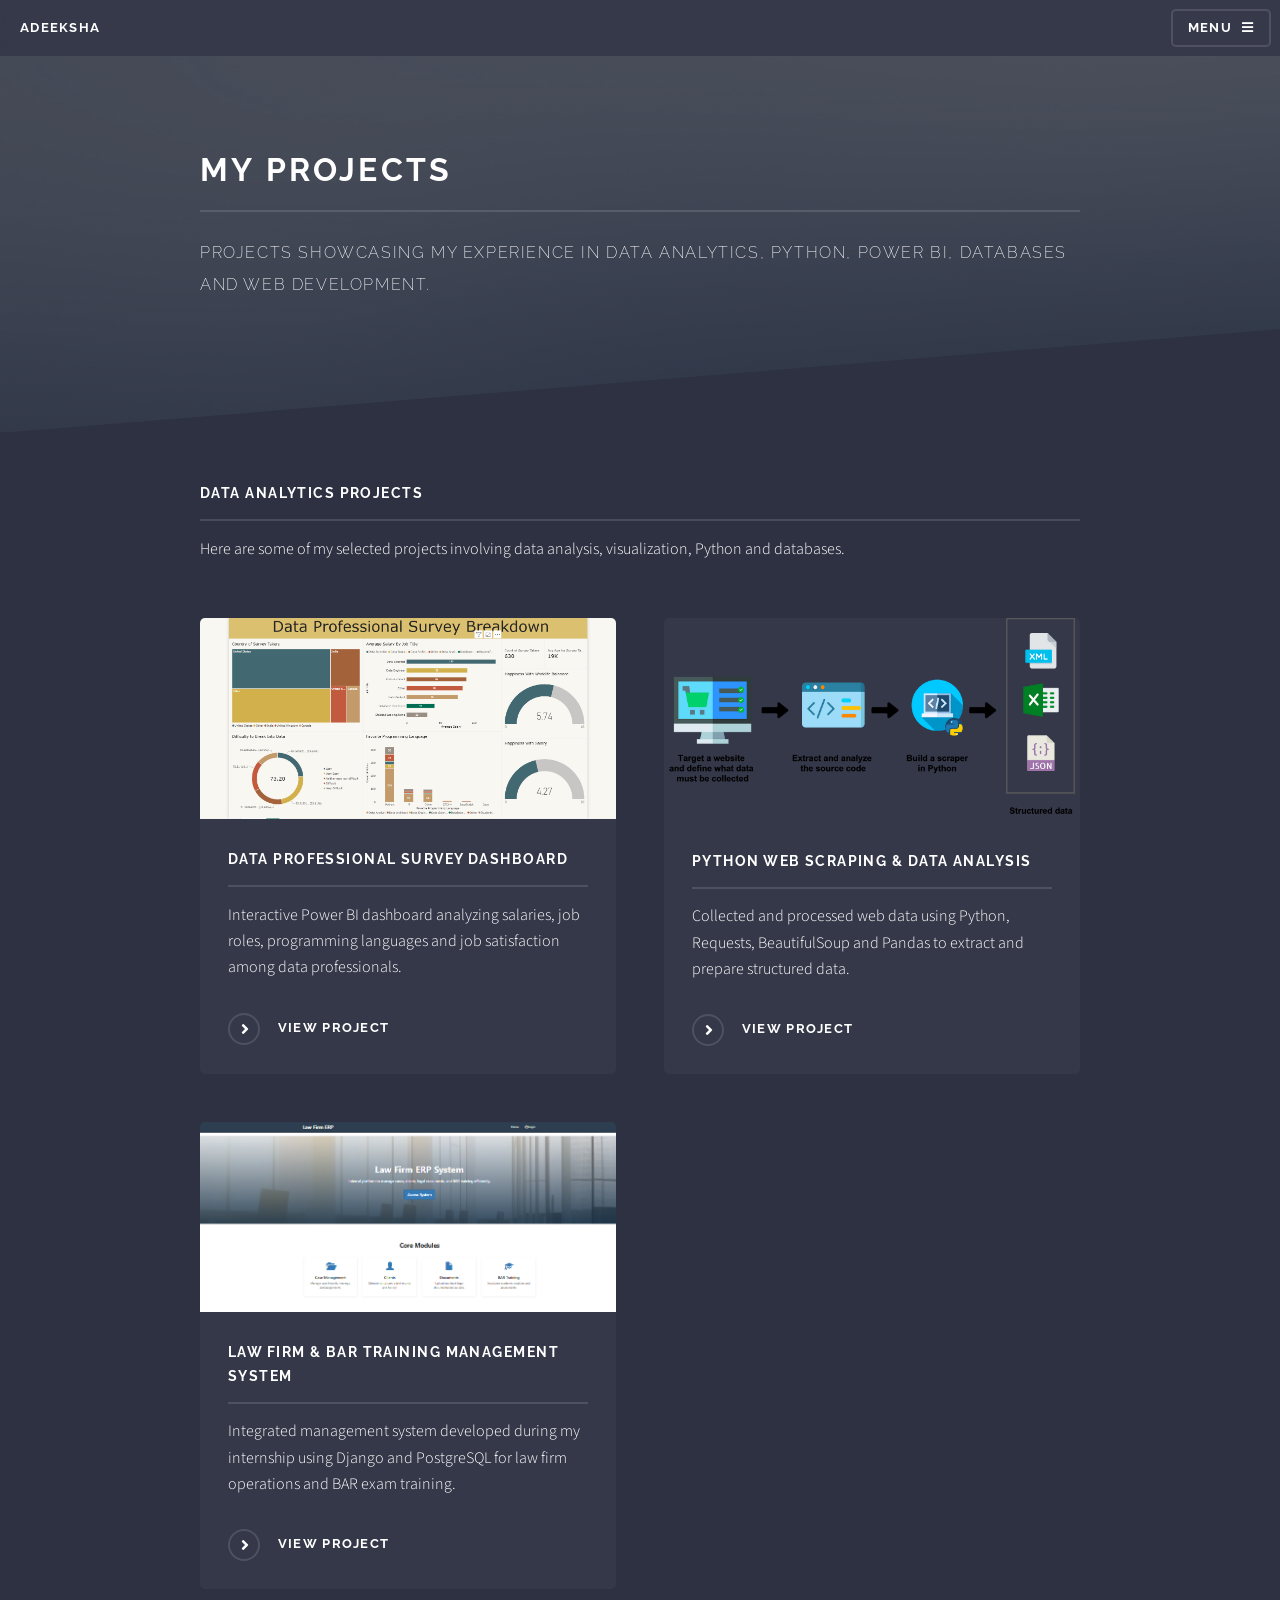
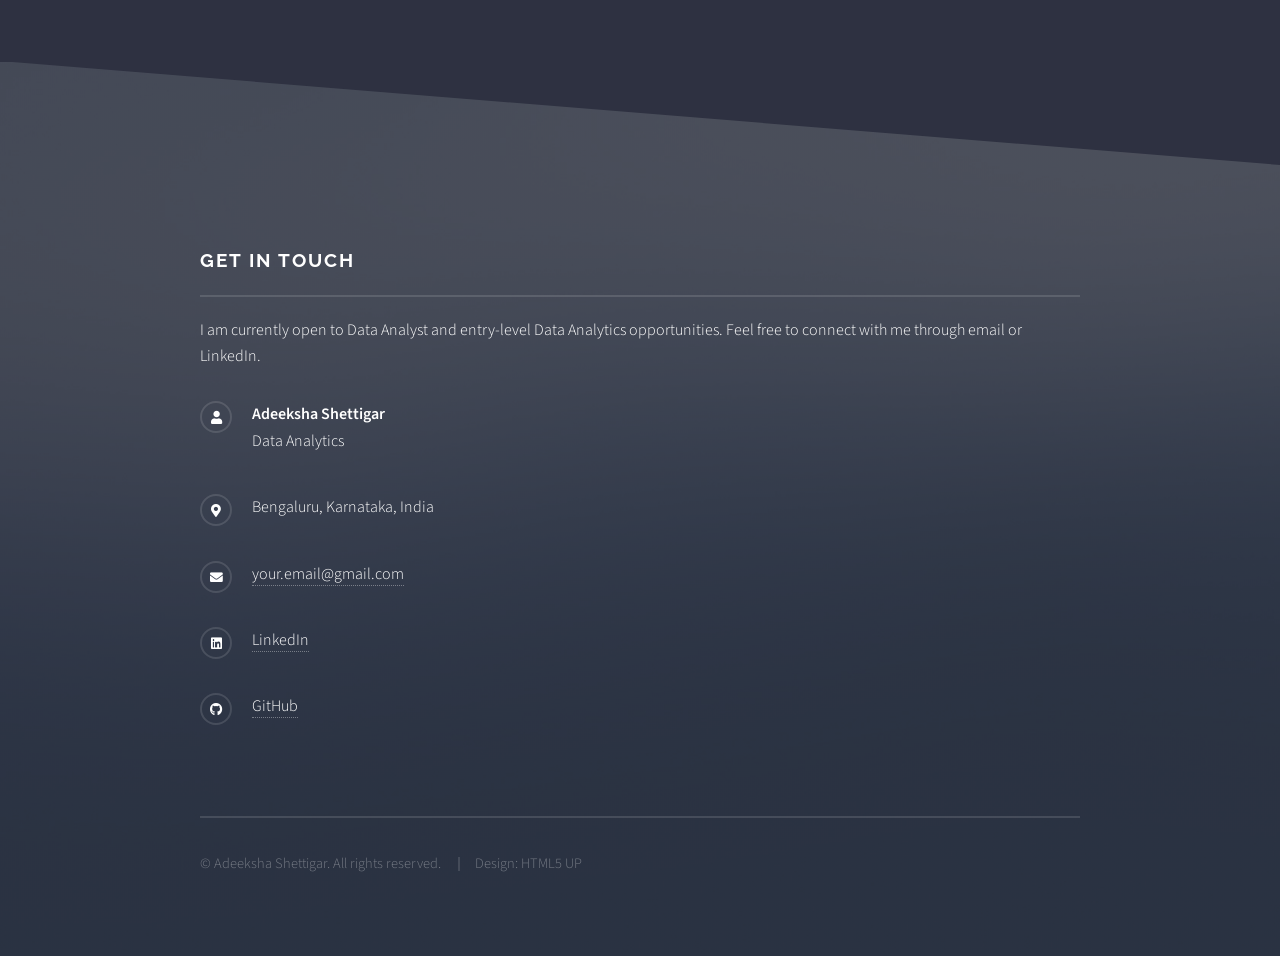
==== projects.html @ 252e3783 "Initial portfolio" ====
<!DOCTYPE HTML>
<html>
	<head>
		<title>Projects | Adeeksha Shettigar</title>
		<meta charset="utf-8" />
		<meta name="viewport" content="width=device-width, initial-scale=1, user-scalable=no" />

		<link rel="stylesheet" href="assets/css/main.css" />

		<noscript>
			<link rel="stylesheet" href="assets/css/noscript.css" />
		</noscript>
	</head>

	<body class="is-preload">

		<!-- Page Wrapper -->
		<div id="page-wrapper">

			<!-- Header -->
			<header id="header">
				<h1>
					<a href="index.html">Adeeksha</a>
				</h1>

				<nav>
					<a href="#menu">Menu</a>
				</nav>
			</header>


			<!-- Menu -->
			<nav id="menu">
				<div class="inner">

					<h2>Menu</h2>

					<ul class="links">
						<li><a href="index.html">Home</a></li>
						<li><a href="index.html#about">About Me</a></li>
						<li><a href="index.html#skills">Skills</a></li>
						<li><a href="generic.html">Projects</a></li>
						<li><a href="index.html#experience">Experience</a></li>
						<li><a href="index.html#footer">Contact</a></li>
					</ul>

					<a href="#" class="close">Close</a>

				</div>
			</nav>


			<!-- Projects Wrapper -->
			<section id="wrapper">

				<!-- Page Header -->
				<header>
					<div class="inner">

						<h2>My Projects</h2>

						<p>
							Projects showcasing my experience in Data Analytics,
							Python, Power BI, databases and web development.
						</p>

					</div>
				</header>


				<!-- Content -->
				<div class="wrapper">

					<div class="inner">

						<h3 class="major">Data Analytics Projects</h3>

						<p>
							Here are some of my selected projects involving
							data analysis, visualization, Python and databases.
						</p>


						<!-- Project Cards -->
						<section class="features">


							<!-- Project 1 -->
							<article>

								<a href="#" class="image">
									<img
										src="images/DataSurvey.png"
										alt="Data Professional Survey Power BI Dashboard"
									/>
								</a>

								<h3 class="major">
									Data Professional Survey Dashboard
								</h3>

								<p>
									Interactive Power BI dashboard analyzing
									salaries, job roles, programming languages
									and job satisfaction among data professionals.
								</p>

								<a
									href="https://github.com/adeeksha0694/data-professional-survey-powerbi.git"
									target="_blank"
									class="special">
									View Project
								</a>

							</article>


							<!-- Project 2 -->
							<article>

								<a href="#" class="image">
									<img
										src="images/webscrapper.webp"
										alt="Python Web Scraping and Data Analysis"
									/>
								</a>

								<h3 class="major">
									Python Web Scraping & Data Analysis
								</h3>

								<p>
									Collected and processed web data using
									Python, Requests, BeautifulSoup and Pandas
									to extract and prepare structured data.
								</p>

								<a
									href="https://github.com/adeeksha0694/web-scraping-python.git"
									target="_blank"
									class="special">
									View Project
								</a>

							</article>


							<!-- Project 3 -->
							<article>

								<a href="#" class="image">
									<img
										src="images/lawfirm.png"
										alt="Law Firm and BAR Training Management System"
									/>
								</a>

								<h3 class="major">
									Law Firm & BAR Training Management System
								</h3>

								<p>
									Integrated management system developed during
									my internship using Django and PostgreSQL for
									law firm operations and BAR exam training.
								</p>

								<a
									href="https://github.com/adeeksha0694/law-firm-bar-training-management-system.git"
									target="_blank"
									class="special">
									View Project
								</a>

							</article>


						</section>

					</div>

				</div>

			</section>


			<!-- Footer -->
			<section id="footer">

				<div class="inner">

					<h2 class="major">Get in Touch</h2>

					<p>
						I am currently open to Data Analyst and entry-level
						Data Analytics opportunities. Feel free to connect
						with me through email or LinkedIn.
					</p>

					<ul class="contact">

						<li class="icon solid fa-user">
							<strong>Adeeksha Shettigar</strong><br />
							Data Analytics
						</li>

						<li class="icon solid fa-map-marker-alt">
							Bengaluru, Karnataka, India
						</li>

						<li class="icon solid fa-envelope">
							<a href="mailto:your.email@gmail.com">
								your.email@gmail.com
							</a>
						</li>

						<li class="icon brands fa-linkedin">
							<a href="YOUR_LINKEDIN_URL" target="_blank">
								LinkedIn
							</a>
						</li>

						<li class="icon brands fa-github">
							<a href="https://github.com/adeeksha0694"
							   target="_blank">
								GitHub
							</a>
						</li>

					</ul>

					<ul class="copyright">
						<li>
							&copy; Adeeksha Shettigar. All rights reserved.
						</li>

						<li>
							Design: HTML5 UP
						</li>
					</ul>

				</div>

			</section>

		</div>


		<!-- Scripts -->
		<script src="assets/js/jquery.min.js"></script>
		<script src="assets/js/jquery.scrollex.min.js"></script>
		<script src="assets/js/browser.min.js"></script>
		<script src="assets/js/breakpoints.min.js"></script>
		<script src="assets/js/util.js"></script>
		<script src="assets/js/main.js"></script>

	</body>
</html>
---- assets/css/main.css ----
@import url(fontawesome-all.min.css);
@import url("https://fonts.googleapis.com/css?family=Raleway:200,700|Source+Sans+Pro:300,600,300italic,600italic");

/*
	Solid State by HTML5 UP
	html5up.net | @ajlkn
	Free for personal and commercial use under the CCA 3.0 license (html5up.net/license)
*/

html, body, div, span, applet, object,
iframe, h1, h2, h3, h4, h5, h6, p, blockquote,
pre, a, abbr, acronym, address, big, cite,
code, del, dfn, Aem, img, ins, kbd, q, s, samp,
small, strike, strong, sub, sup, tt, var, b,
u, i, center, dl, dt, dd, ol, ul, li, fieldset,
form, label, legend, table, caption, tbody,
tfoot, thead, tr, th, td, article, aside,
canvas, details, embed, figure, figcaption,
footer, header, hgroup, menu, nav, output, ruby,
section, summary, time, mark, audio, video {
	margin: 0;
	padding: 0;
	border: 0;
	font-size: 100%;
	font: inherit;
	vertical-align: baseline;}

article, aside, details, figcaption, figure,
footer, header, hgroup, menu, nav, section {
	display: block;}

body {
	line-height: 1;
}

ol, ul {
	list-style: none;
}

blockquote, q {
	quotes: none;
}

	blockquote:before, blockquote:after, q:before, q:after {
		content: '';
		content: none;
	}

table {
	border-collapse: collapse;
	border-spacing: 0;
}

body {
	-webkit-text-size-adjust: none;
}

mark {
	background-color: transparent;
	color: inherit;
}

input::-moz-focus-inner {
	border: 0;
	padding: 0;
}

input, select, textarea {
	-moz-appearance: none;
	-webkit-appearance: none;
	-ms-appearance: none;
	appearance: none;
}

/* Basic */

	@-ms-viewport {
		width: device-width;
	}

	body {
		-ms-overflow-style: scrollbar;
	}

	@media screen and (max-width: 480px) {

		html, body {
			min-width: 320px;
		}

	}

	html {
		box-sizing: border-box;
	}

	*, *:before, *:after {
		box-sizing: inherit;
	}

	body {
		background-color: #2e3141;
		background-image: linear-gradient(to top, rgba(46, 49, 65, 0.8), rgba(46, 49, 65, 0.8)), url("../../images/bg.jpg");
		background-size: auto,
 cover;
		background-attachment: fixed,
 fixed;
		background-position: center,
 center;
	}

		body.is-preload *, body.is-preload *:before, body.is-preload *:after {
			-moz-animation: none !important;
			-webkit-animation: none !important;
			-ms-animation: none !important;
			animation: none !important;
			-moz-transition: none !important;
			-webkit-transition: none !important;
			-ms-transition: none !important;
			transition: none !important;
		}

/* Type */

	body, input, select, textarea {
		color: #ffffff;
		font-family: "Source Sans Pro", Helvetica, sans-serif;
		font-size: 16.5pt;
		font-weight: 300;
		line-height: 1.65;
	}

		@media screen and (max-width: 1680px) {

			body, input, select, textarea {
				font-size: 13pt;
			}

		}

		@media screen and (max-width: 1280px) {

			body, input, select, textarea {
				font-size: 12pt;
			}

		}

		@media screen and (max-width: 980px) {

			body, input, select, textarea {
				font-size: 12pt;
			}

		}

		@media screen and (max-width: 736px) {

			body, input, select, textarea {
				font-size: 12pt;
			}

		}

		@media screen and (max-width: 480px) {

			body, input, select, textarea {
				font-size: 12pt;
			}

		}

	a {
		-moz-transition: color 0.2s ease-in-out, border-bottom-color 0.2s ease-in-out;
		-webkit-transition: color 0.2s ease-in-out, border-bottom-color 0.2s ease-in-out;
		-ms-transition: color 0.2s ease-in-out, border-bottom-color 0.2s ease-in-out;
		transition: color 0.2s ease-in-out, border-bottom-color 0.2s ease-in-out;
		border-bottom: dotted 1px rgba(255, 255, 255, 0.35);
		color: #ffffff;
		text-decoration: none;
	}

		a:hover {
			border-bottom-color: transparent;
			color: #ffffff !important;
		}

		a.special:not(.button) {
			text-decoration: none;
			border-bottom: 0;
			display: block;
			font-family: Raleway, Helvetica, sans-serif;
			font-size: 0.8em;
			font-weight: 700;
			letter-spacing: 0.1em;
			margin: 0 0 2em 0;
			text-transform: uppercase;
		}

			a.special:not(.button):before {
				-moz-osx-font-smoothing: grayscale;
				-webkit-font-smoothing: antialiased;
				display: inline-block;
				font-style: normal;
				font-variant: normal;
				text-rendering: auto;
				line-height: 1;
				text-transform: none !important;
				font-family: 'Font Awesome 5 Free';
				font-weight: 900;
			}

			a.special:not(.button):before {
				-moz-transition: background-color 0.2s ease-in-out;
				-webkit-transition: background-color 0.2s ease-in-out;
				-ms-transition: background-color 0.2s ease-in-out;
				transition: background-color 0.2s ease-in-out;
				border-radius: 100%;
				border: solid 2px rgba(255, 255, 255, 0.125);
				content: '\f105';
				display: inline-block;
				font-size: 1.25em;
				height: 2em;
				line-height: 1.75em;
				margin-right: 0.85em;
				text-align: center;
				text-indent: 0.15em;
				vertical-align: middle;
				width: 2em;
			}

			a.special:not(.button):hover:before {
				background-color: rgba(255, 255, 255, 0.025);
			}

			a.special:not(.button):active:before {
				background-color: rgba(255, 255, 255, 0.075);
			}

	strong, b {
		color: #ffffff;
		font-weight: 600;
	}

	em, i {
		font-style: italic;
	}

	p {
		margin: 0 0 2em 0;
	}

	h1, h2, h3, h4, h5, h6 {
		color: #ffffff;
		font-family: Raleway, Helvetica, sans-serif;
		font-weight: 700;
		letter-spacing: 0.1em;
		margin: 0 0 1em 0;
		text-transform: uppercase;
	}

		h1 a, h2 a, h3 a, h4 a, h5 a, h6 a {
			color: inherit;
			text-decoration: none;
			border-bottom: 0;
		}

		h1 span, h2 span, h3 span, h4 span, h5 span, h6 span {
			font-weight: 200;
		}

		h1.major, h2.major, h3.major, h4.major, h5.major, h6.major {
			padding-bottom: 1em;
			border-bottom: solid 2px rgba(255, 255, 255, 0.125);
		}

	h2 {
		font-size: 1.2em;
	}

	h3 {
		font-size: 0.9em;
	}

	h4 {
		font-size: 0.7em;
	}

	h5 {
		font-size: 0.7em;
	}

	h6 {
		font-size: 0.7em;
	}

	@media screen and (max-width: 736px) {

		h2 {
			font-size: 1em;
		}

		h3 {
			font-size: 0.8em;
		}

	}

	sub {
		font-size: 0.8em;
		position: relative;
		top: 0.5em;
	}

	sup {
		font-size: 0.8em;
		position: relative;
		top: -0.5em;
	}

	blockquote {
		border-left: solid 4px rgba(255, 255, 255, 0.125);
		font-style: italic;
		margin: 0 0 2em 0;
		padding: 0.5em 0 0.5em 2em;
	}

	code {
		background: rgba(255, 255, 255, 0.025);
		border-radius: 5px;
		border: solid 2px rgba(255, 255, 255, 0.125);
		font-family: "Courier New", monospace;
		font-size: 0.9em;
		margin: 0 0.25em;
		padding: 0.25em 0.65em;
	}

	pre {
		-webkit-overflow-scrolling: touch;
		font-family: "Courier New", monospace;
		font-size: 0.9em;
		margin: 0 0 2em 0;
	}

		pre code {
			display: block;
			line-height: 1.75em;
			padding: 1em 1.5em;
			overflow-x: auto;
		}

	hr {
		border: 0;
		border-bottom: solid 2px rgba(255, 255, 255, 0.125);
		margin: 2.5em 0;
	}

		hr.major {
			margin: 4em 0;
		}

	.align-left {
		text-align: left;
	}

	.align-center {
		text-align: center;
	}

	.align-right {
		text-align: right;
	}

/* Row */

	.row {
		display: flex;
		flex-wrap: wrap;
		box-sizing: border-box;
		align-items: stretch;
	}

		.row > * {
			box-sizing: border-box;
		}

		.row.gtr-uniform > * > :last-child {
			margin-bottom: 0;
		}

		.row.aln-left {
			justify-content: flex-start;
		}

		.row.aln-center {
			justify-content: center;
		}

		.row.aln-right {
			justify-content: flex-end;
		}

		.row.aln-top {
			align-items: flex-start;
		}

		.row.aln-middle {
			align-items: center;
		}

		.row.aln-bottom {
			align-items: flex-end;
		}

		.row > .imp {
			order: -1;
		}

		.row > .col-1 {
			width: 8.33333%;
		}

		.row > .off-1 {
			margin-left: 8.33333%;
		}

		.row > .col-2 {
			width: 16.66667%;
		}

		.row > .off-2 {
			margin-left: 16.66667%;
		}

		.row > .col-3 {
			width: 25%;
		}

		.row > .off-3 {
			margin-left: 25%;
		}

		.row > .col-4 {
			width: 33.33333%;
		}

		.row > .off-4 {
			margin-left: 33.33333%;
		}

		.row > .col-5 {
			width: 41.66667%;
		}

		.row > .off-5 {
			margin-left: 41.66667%;
		}

		.row > .col-6 {
			width: 50%;
		}

		.row > .off-6 {
			margin-left: 50%;
		}

		.row > .col-7 {
			width: 58.33333%;
		}

		.row > .off-7 {
			margin-left: 58.33333%;
		}

		.row > .col-8 {
			width: 66.66667%;
		}

		.row > .off-8 {
			margin-left: 66.66667%;
		}

		.row > .col-9 {
			width: 75%;
		}

		.row > .off-9 {
			margin-left: 75%;
		}

		.row > .col-10 {
			width: 83.33333%;
		}

		.row > .off-10 {
			margin-left: 83.33333%;
		}

		.row > .col-11 {
			width: 91.66667%;
		}

		.row > .off-11 {
			margin-left: 91.66667%;
		}

		.row > .col-12 {
			width: 100%;
		}

		.row > .off-12 {
			margin-left: 100%;
		}

		.row.gtr-0 {
			margin-top: 0;
			margin-left: 0em;
		}

			.row.gtr-0 > * {
				padding: 0 0 0 0em;
			}

			.row.gtr-0.gtr-uniform {
				margin-top: 0em;
			}

				.row.gtr-0.gtr-uniform > * {
					padding-top: 0em;
				}

		.row.gtr-25 {
			margin-top: 0;
			margin-left: -0.4375em;
		}

			.row.gtr-25 > * {
				padding: 0 0 0 0.4375em;
			}

			.row.gtr-25.gtr-uniform {
				margin-top: -0.4375em;
			}

				.row.gtr-25.gtr-uniform > * {
					padding-top: 0.4375em;
				}

		.row.gtr-50 {
			margin-top: 0;
			margin-left: -0.875em;
		}

			.row.gtr-50 > * {
				padding: 0 0 0 0.875em;
			}

			.row.gtr-50.gtr-uniform {
				margin-top: -0.875em;
			}

				.row.gtr-50.gtr-uniform > * {
					padding-top: 0.875em;
				}

		.row {
			margin-top: 0;
			margin-left: -1.75em;
		}

			.row > * {
				padding: 0 0 0 1.75em;
			}

			.row.gtr-uniform {
				margin-top: -1.75em;
			}

				.row.gtr-uniform > * {
					padding-top: 1.75em;
				}

		.row.gtr-150 {
			margin-top: 0;
			margin-left: -2.625em;
		}

			.row.gtr-150 > * {
				padding: 0 0 0 2.625em;
			}

			.row.gtr-150.gtr-uniform {
				margin-top: -2.625em;
			}

				.row.gtr-150.gtr-uniform > * {
					padding-top: 2.625em;
				}

		.row.gtr-200 {
			margin-top: 0;
			margin-left: -3.5em;
		}

			.row.gtr-200 > * {
				padding: 0 0 0 3.5em;
			}

			.row.gtr-200.gtr-uniform {
				margin-top: -3.5em;
			}

				.row.gtr-200.gtr-uniform > * {
					padding-top: 3.5em;
				}

		@media screen and (max-width: 1680px) {

			.row {
				display: flex;
				flex-wrap: wrap;
				box-sizing: border-box;
				align-items: stretch;
			}

				.row > * {
					box-sizing: border-box;
				}

				.row.gtr-uniform > * > :last-child {
					margin-bottom: 0;
				}

				.row.aln-left {
					justify-content: flex-start;
				}

				.row.aln-center {
					justify-content: center;
				}

				.row.aln-right {
					justify-content: flex-end;
				}

				.row.aln-top {
					align-items: flex-start;
				}

				.row.aln-middle {
					align-items: center;
				}

				.row.aln-bottom {
					align-items: flex-end;
				}

				.row > .imp-xlarge {
					order: -1;
				}

				.row > .col-1-xlarge {
					width: 8.33333%;
				}

				.row > .off-1-xlarge {
					margin-left: 8.33333%;
				}

				.row > .col-2-xlarge {
					width: 16.66667%;
				}

				.row > .off-2-xlarge {
					margin-left: 16.66667%;
				}

				.row > .col-3-xlarge {
					width: 25%;
				}

				.row > .off-3-xlarge {
					margin-left: 25%;
				}

				.row > .col-4-xlarge {
					width: 33.33333%;
				}

				.row > .off-4-xlarge {
					margin-left: 33.33333%;
				}

				.row > .col-5-xlarge {
					width: 41.66667%;
				}

				.row > .off-5-xlarge {
					margin-left: 41.66667%;
				}

				.row > .col-6-xlarge {
					width: 50%;
				}

				.row > .off-6-xlarge {
					margin-left: 50%;
				}

				.row > .col-7-xlarge {
					width: 58.33333%;
				}

				.row > .off-7-xlarge {
					margin-left: 58.33333%;
				}

				.row > .col-8-xlarge {
					width: 66.66667%;
				}

				.row > .off-8-xlarge {
					margin-left: 66.66667%;
				}

				.row > .col-9-xlarge {
					width: 75%;
				}

				.row > .off-9-xlarge {
					margin-left: 75%;
				}

				.row > .col-10-xlarge {
					width: 83.33333%;
				}

				.row > .off-10-xlarge {
					margin-left: 83.33333%;
				}

				.row > .col-11-xlarge {
					width: 91.66667%;
				}

				.row > .off-11-xlarge {
					margin-left: 91.66667%;
				}

				.row > .col-12-xlarge {
					width: 100%;
				}

				.row > .off-12-xlarge {
					margin-left: 100%;
				}

				.row.gtr-0 {
					margin-top: 0;
					margin-left: 0em;
				}

					.row.gtr-0 > * {
						padding: 0 0 0 0em;
					}

					.row.gtr-0.gtr-uniform {
						margin-top: 0em;
					}

						.row.gtr-0.gtr-uniform > * {
							padding-top: 0em;
						}

				.row.gtr-25 {
					margin-top: 0;
					margin-left: -0.4375em;
				}

					.row.gtr-25 > * {
						padding: 0 0 0 0.4375em;
					}

					.row.gtr-25.gtr-uniform {
						margin-top: -0.4375em;
					}

						.row.gtr-25.gtr-uniform > * {
							padding-top: 0.4375em;
						}

				.row.gtr-50 {
					margin-top: 0;
					margin-left: -0.875em;
				}

					.row.gtr-50 > * {
						padding: 0 0 0 0.875em;
					}

					.row.gtr-50.gtr-uniform {
						margin-top: -0.875em;
					}

						.row.gtr-50.gtr-uniform > * {
							padding-top: 0.875em;
						}

				.row {
					margin-top: 0;
					margin-left: -1.75em;
				}

					.row > * {
						padding: 0 0 0 1.75em;
					}

					.row.gtr-uniform {
						margin-top: -1.75em;
					}

						.row.gtr-uniform > * {
							padding-top: 1.75em;
						}

				.row.gtr-150 {
					margin-top: 0;
					margin-left: -2.625em;
				}

					.row.gtr-150 > * {
						padding: 0 0 0 2.625em;
					}

					.row.gtr-150.gtr-uniform {
						margin-top: -2.625em;
					}

						.row.gtr-150.gtr-uniform > * {
							padding-top: 2.625em;
						}

				.row.gtr-200 {
					margin-top: 0;
					margin-left: -3.5em;
				}

					.row.gtr-200 > * {
						padding: 0 0 0 3.5em;
					}

					.row.gtr-200.gtr-uniform {
						margin-top: -3.5em;
					}

						.row.gtr-200.gtr-uniform > * {
							padding-top: 3.5em;
						}

		}

		@media screen and (max-width: 1280px) {

			.row {
				display: flex;
				flex-wrap: wrap;
				box-sizing: border-box;
				align-items: stretch;
			}

				.row > * {
					box-sizing: border-box;
				}

				.row.gtr-uniform > * > :last-child {
					margin-bottom: 0;
				}

				.row.aln-left {
					justify-content: flex-start;
				}

				.row.aln-center {
					justify-content: center;
				}

				.row.aln-right {
					justify-content: flex-end;
				}

				.row.aln-top {
					align-items: flex-start;
				}

				.row.aln-middle {
					align-items: center;
				}

				.row.aln-bottom {
					align-items: flex-end;
				}

				.row > .imp-large {
					order: -1;
				}

				.row > .col-1-large {
					width: 8.33333%;
				}

				.row > .off-1-large {
					margin-left: 8.33333%;
				}

				.row > .col-2-large {
					width: 16.66667%;
				}

				.row > .off-2-large {
					margin-left: 16.66667%;
				}

				.row > .col-3-large {
					width: 25%;
				}

				.row > .off-3-large {
					margin-left: 25%;
				}

				.row > .col-4-large {
					width: 33.33333%;
				}

				.row > .off-4-large {
					margin-left: 33.33333%;
				}

				.row > .col-5-large {
					width: 41.66667%;
				}

				.row > .off-5-large {
					margin-left: 41.66667%;
				}

				.row > .col-6-large {
					width: 50%;
				}

				.row > .off-6-large {
					margin-left: 50%;
				}

				.row > .col-7-large {
					width: 58.33333%;
				}

				.row > .off-7-large {
					margin-left: 58.33333%;
				}

				.row > .col-8-large {
					width: 66.66667%;
				}

				.row > .off-8-large {
					margin-left: 66.66667%;
				}

				.row > .col-9-large {
					width: 75%;
				}

				.row > .off-9-large {
					margin-left: 75%;
				}

				.row > .col-10-large {
					width: 83.33333%;
				}

				.row > .off-10-large {
					margin-left: 83.33333%;
				}

				.row > .col-11-large {
					width: 91.66667%;
				}

				.row > .off-11-large {
					margin-left: 91.66667%;
				}

				.row > .col-12-large {
					width: 100%;
				}

				.row > .off-12-large {
					margin-left: 100%;
				}

				.row.gtr-0 {
					margin-top: 0;
					margin-left: 0em;
				}

					.row.gtr-0 > * {
						padding: 0 0 0 0em;
					}

					.row.gtr-0.gtr-uniform {
						margin-top: 0em;
					}

						.row.gtr-0.gtr-uniform > * {
							padding-top: 0em;
						}

				.row.gtr-25 {
					margin-top: 0;
					margin-left: -0.4375em;
				}

					.row.gtr-25 > * {
						padding: 0 0 0 0.4375em;
					}

					.row.gtr-25.gtr-uniform {
						margin-top: -0.4375em;
					}

						.row.gtr-25.gtr-uniform > * {
							padding-top: 0.4375em;
						}

				.row.gtr-50 {
					margin-top: 0;
					margin-left: -0.875em;
				}

					.row.gtr-50 > * {
						padding: 0 0 0 0.875em;
					}

					.row.gtr-50.gtr-uniform {
						margin-top: -0.875em;
					}

						.row.gtr-50.gtr-uniform > * {
							padding-top: 0.875em;
						}

				.row {
					margin-top: 0;
					margin-left: -1.75em;
				}

					.row > * {
						padding: 0 0 0 1.75em;
					}

					.row.gtr-uniform {
						margin-top: -1.75em;
					}

						.row.gtr-uniform > * {
							padding-top: 1.75em;
						}

				.row.gtr-150 {
					margin-top: 0;
					margin-left: -2.625em;
				}

					.row.gtr-150 > * {
						padding: 0 0 0 2.625em;
					}

					.row.gtr-150.gtr-uniform {
						margin-top: -2.625em;
					}

						.row.gtr-150.gtr-uniform > * {
							padding-top: 2.625em;
						}

				.row.gtr-200 {
					margin-top: 0;
					margin-left: -3.5em;
				}

					.row.gtr-200 > * {
						padding: 0 0 0 3.5em;
					}

					.row.gtr-200.gtr-uniform {
						margin-top: -3.5em;
					}

						.row.gtr-200.gtr-uniform > * {
							padding-top: 3.5em;
						}

		}

		@media screen and (max-width: 980px) {

			.row {
				display: flex;
				flex-wrap: wrap;
				box-sizing: border-box;
				align-items: stretch;
			}

				.row > * {
					box-sizing: border-box;
				}

				.row.gtr-uniform > * > :last-child {
					margin-bottom: 0;
				}

				.row.aln-left {
					justify-content: flex-start;
				}

				.row.aln-center {
					justify-content: center;
				}

				.row.aln-right {
					justify-content: flex-end;
				}

				.row.aln-top {
					align-items: flex-start;
				}

				.row.aln-middle {
					align-items: center;
				}

				.row.aln-bottom {
					align-items: flex-end;
				}

				.row > .imp-medium {
					order: -1;
				}

				.row > .col-1-medium {
					width: 8.33333%;
				}

				.row > .off-1-medium {
					margin-left: 8.33333%;
				}

				.row > .col-2-medium {
					width: 16.66667%;
				}

				.row > .off-2-medium {
					margin-left: 16.66667%;
				}

				.row > .col-3-medium {
					width: 25%;
				}

				.row > .off-3-medium {
					margin-left: 25%;
				}

				.row > .col-4-medium {
					width: 33.33333%;
				}

				.row > .off-4-medium {
					margin-left: 33.33333%;
				}

				.row > .col-5-medium {
					width: 41.66667%;
				}

				.row > .off-5-medium {
					margin-left: 41.66667%;
				}

				.row > .col-6-medium {
					width: 50%;
				}

				.row > .off-6-medium {
					margin-left: 50%;
				}

				.row > .col-7-medium {
					width: 58.33333%;
				}

				.row > .off-7-medium {
					margin-left: 58.33333%;
				}

				.row > .col-8-medium {
					width: 66.66667%;
				}

				.row > .off-8-medium {
					margin-left: 66.66667%;
				}

				.row > .col-9-medium {
					width: 75%;
				}

				.row > .off-9-medium {
					margin-left: 75%;
				}

				.row > .col-10-medium {
					width: 83.33333%;
				}

				.row > .off-10-medium {
					margin-left: 83.33333%;
				}

				.row > .col-11-medium {
					width: 91.66667%;
				}

				.row > .off-11-medium {
					margin-left: 91.66667%;
				}

				.row > .col-12-medium {
					width: 100%;
				}

				.row > .off-12-medium {
					margin-left: 100%;
				}

				.row.gtr-0 {
					margin-top: 0;
					margin-left: 0em;
				}

					.row.gtr-0 > * {
						padding: 0 0 0 0em;
					}

					.row.gtr-0.gtr-uniform {
						margin-top: 0em;
					}

						.row.gtr-0.gtr-uniform > * {
							padding-top: 0em;
						}

				.row.gtr-25 {
					margin-top: 0;
					margin-left: -0.4375em;
				}

					.row.gtr-25 > * {
						padding: 0 0 0 0.4375em;
					}

					.row.gtr-25.gtr-uniform {
						margin-top: -0.4375em;
					}

						.row.gtr-25.gtr-uniform > * {
							padding-top: 0.4375em;
						}

				.row.gtr-50 {
					margin-top: 0;
					margin-left: -0.875em;
				}

					.row.gtr-50 > * {
						padding: 0 0 0 0.875em;
					}

					.row.gtr-50.gtr-uniform {
						margin-top: -0.875em;
					}

						.row.gtr-50.gtr-uniform > * {
							padding-top: 0.875em;
						}

				.row {
					margin-top: 0;
					margin-left: -1.75em;
				}

					.row > * {
						padding: 0 0 0 1.75em;
					}

					.row.gtr-uniform {
						margin-top: -1.75em;
					}

						.row.gtr-uniform > * {
							padding-top: 1.75em;
						}

				.row.gtr-150 {
					margin-top: 0;
					margin-left: -2.625em;
				}

					.row.gtr-150 > * {
						padding: 0 0 0 2.625em;
					}

					.row.gtr-150.gtr-uniform {
						margin-top: -2.625em;
					}

						.row.gtr-150.gtr-uniform > * {
							padding-top: 2.625em;
						}

				.row.gtr-200 {
					margin-top: 0;
					margin-left: -3.5em;
				}

					.row.gtr-200 > * {
						padding: 0 0 0 3.5em;
					}

					.row.gtr-200.gtr-uniform {
						margin-top: -3.5em;
					}

						.row.gtr-200.gtr-uniform > * {
							padding-top: 3.5em;
						}

		}

		@media screen and (max-width: 736px) {

			.row {
				display: flex;
				flex-wrap: wrap;
				box-sizing: border-box;
				align-items: stretch;
			}

				.row > * {
					box-sizing: border-box;
				}

				.row.gtr-uniform > * > :last-child {
					margin-bottom: 0;
				}

				.row.aln-left {
					justify-content: flex-start;
				}

				.row.aln-center {
					justify-content: center;
				}

				.row.aln-right {
					justify-content: flex-end;
				}

				.row.aln-top {
					align-items: flex-start;
				}

				.row.aln-middle {
					align-items: center;
				}

				.row.aln-bottom {
					align-items: flex-end;
				}

				.row > .imp-small {
					order: -1;
				}

				.row > .col-1-small {
					width: 8.33333%;
				}

				.row > .off-1-small {
					margin-left: 8.33333%;
				}

				.row > .col-2-small {
					width: 16.66667%;
				}

				.row > .off-2-small {
					margin-left: 16.66667%;
				}

				.row > .col-3-small {
					width: 25%;
				}

				.row > .off-3-small {
					margin-left: 25%;
				}

				.row > .col-4-small {
					width: 33.33333%;
				}

				.row > .off-4-small {
					margin-left: 33.33333%;
				}

				.row > .col-5-small {
					width: 41.66667%;
				}

				.row > .off-5-small {
					margin-left: 41.66667%;
				}

				.row > .col-6-small {
					width: 50%;
				}

				.row > .off-6-small {
					margin-left: 50%;
				}

				.row > .col-7-small {
					width: 58.33333%;
				}

				.row > .off-7-small {
					margin-left: 58.33333%;
				}

				.row > .col-8-small {
					width: 66.66667%;
				}

				.row > .off-8-small {
					margin-left: 66.66667%;
				}

				.row > .col-9-small {
					width: 75%;
				}

				.row > .off-9-small {
					margin-left: 75%;
				}

				.row > .col-10-small {
					width: 83.33333%;
				}

				.row > .off-10-small {
					margin-left: 83.33333%;
				}

				.row > .col-11-small {
					width: 91.66667%;
				}

				.row > .off-11-small {
					margin-left: 91.66667%;
				}

				.row > .col-12-small {
					width: 100%;
				}

				.row > .off-12-small {
					margin-left: 100%;
				}

				.row.gtr-0 {
					margin-top: 0;
					margin-left: 0em;
				}

					.row.gtr-0 > * {
						padding: 0 0 0 0em;
					}

					.row.gtr-0.gtr-uniform {
						margin-top: 0em;
					}

						.row.gtr-0.gtr-uniform > * {
							padding-top: 0em;
						}

				.row.gtr-25 {
					margin-top: 0;
					margin-left: -0.3125em;
				}

					.row.gtr-25 > * {
						padding: 0 0 0 0.3125em;
					}

					.row.gtr-25.gtr-uniform {
						margin-top: -0.3125em;
					}

						.row.gtr-25.gtr-uniform > * {
							padding-top: 0.3125em;
						}

				.row.gtr-50 {
					margin-top: 0;
					margin-left: -0.625em;
				}

					.row.gtr-50 > * {
						padding: 0 0 0 0.625em;
					}

					.row.gtr-50.gtr-uniform {
						margin-top: -0.625em;
					}

						.row.gtr-50.gtr-uniform > * {
							padding-top: 0.625em;
						}

				.row {
					margin-top: 0;
					margin-left: -1.25em;
				}

					.row > * {
						padding: 0 0 0 1.25em;
					}

					.row.gtr-uniform {
						margin-top: -1.25em;
					}

						.row.gtr-uniform > * {
							padding-top: 1.25em;
						}

				.row.gtr-150 {
					margin-top: 0;
					margin-left: -1.875em;
				}

					.row.gtr-150 > * {
						padding: 0 0 0 1.875em;
					}

					.row.gtr-150.gtr-uniform {
						margin-top: -1.875em;
					}

						.row.gtr-150.gtr-uniform > * {
							padding-top: 1.875em;
						}

				.row.gtr-200 {
					margin-top: 0;
					margin-left: -2.5em;
				}

					.row.gtr-200 > * {
						padding: 0 0 0 2.5em;
					}

					.row.gtr-200.gtr-uniform {
						margin-top: -2.5em;
					}

						.row.gtr-200.gtr-uniform > * {
							padding-top: 2.5em;
						}

		}

		@media screen and (max-width: 480px) {

			.row {
				display: flex;
				flex-wrap: wrap;
				box-sizing: border-box;
				align-items: stretch;
			}

				.row > * {
					box-sizing: border-box;
				}

				.row.gtr-uniform > * > :last-child {
					margin-bottom: 0;
				}

				.row.aln-left {
					justify-content: flex-start;
				}

				.row.aln-center {
					justify-content: center;
				}

				.row.aln-right {
					justify-content: flex-end;
				}

				.row.aln-top {
					align-items: flex-start;
				}

				.row.aln-middle {
					align-items: center;
				}

				.row.aln-bottom {
					align-items: flex-end;
				}

				.row > .imp-xsmall {
					order: -1;
				}

				.row > .col-1-xsmall {
					width: 8.33333%;
				}

				.row > .off-1-xsmall {
					margin-left: 8.33333%;
				}

				.row > .col-2-xsmall {
					width: 16.66667%;
				}

				.row > .off-2-xsmall {
					margin-left: 16.66667%;
				}

				.row > .col-3-xsmall {
					width: 25%;
				}

				.row > .off-3-xsmall {
					margin-left: 25%;
				}

				.row > .col-4-xsmall {
					width: 33.33333%;
				}

				.row > .off-4-xsmall {
					margin-left: 33.33333%;
				}

				.row > .col-5-xsmall {
					width: 41.66667%;
				}

				.row > .off-5-xsmall {
					margin-left: 41.66667%;
				}

				.row > .col-6-xsmall {
					width: 50%;
				}

				.row > .off-6-xsmall {
					margin-left: 50%;
				}

				.row > .col-7-xsmall {
					width: 58.33333%;
				}

				.row > .off-7-xsmall {
					margin-left: 58.33333%;
				}

				.row > .col-8-xsmall {
					width: 66.66667%;
				}

				.row > .off-8-xsmall {
					margin-left: 66.66667%;
				}

				.row > .col-9-xsmall {
					width: 75%;
				}

				.row > .off-9-xsmall {
					margin-left: 75%;
				}

				.row > .col-10-xsmall {
					width: 83.33333%;
				}

				.row > .off-10-xsmall {
					margin-left: 83.33333%;
				}

				.row > .col-11-xsmall {
					width: 91.66667%;
				}

				.row > .off-11-xsmall {
					margin-left: 91.66667%;
				}

				.row > .col-12-xsmall {
					width: 100%;
				}

				.row > .off-12-xsmall {
					margin-left: 100%;
				}

				.row.gtr-0 {
					margin-top: 0;
					margin-left: 0em;
				}

					.row.gtr-0 > * {
						padding: 0 0 0 0em;
					}

					.row.gtr-0.gtr-uniform {
						margin-top: 0em;
					}

						.row.gtr-0.gtr-uniform > * {
							padding-top: 0em;
						}

				.row.gtr-25 {
					margin-top: 0;
					margin-left: -0.3125em;
				}

					.row.gtr-25 > * {
						padding: 0 0 0 0.3125em;
					}

					.row.gtr-25.gtr-uniform {
						margin-top: -0.3125em;
					}

						.row.gtr-25.gtr-uniform > * {
							padding-top: 0.3125em;
						}

				.row.gtr-50 {
					margin-top: 0;
					margin-left: -0.625em;
				}

					.row.gtr-50 > * {
						padding: 0 0 0 0.625em;
					}

					.row.gtr-50.gtr-uniform {
						margin-top: -0.625em;
					}

						.row.gtr-50.gtr-uniform > * {
							padding-top: 0.625em;
						}

				.row {
					margin-top: 0;
					margin-left: -1.25em;
				}

					.row > * {
						padding: 0 0 0 1.25em;
					}

					.row.gtr-uniform {
						margin-top: -1.25em;
					}

						.row.gtr-uniform > * {
							padding-top: 1.25em;
						}

				.row.gtr-150 {
					margin-top: 0;
					margin-left: -1.875em;
				}

					.row.gtr-150 > * {
						padding: 0 0 0 1.875em;
					}

					.row.gtr-150.gtr-uniform {
						margin-top: -1.875em;
					}

						.row.gtr-150.gtr-uniform > * {
							padding-top: 1.875em;
						}

				.row.gtr-200 {
					margin-top: 0;
					margin-left: -2.5em;
				}

					.row.gtr-200 > * {
						padding: 0 0 0 2.5em;
					}

					.row.gtr-200.gtr-uniform {
						margin-top: -2.5em;
					}

						.row.gtr-200.gtr-uniform > * {
							padding-top: 2.5em;
						}

		}

		@media screen and (max-width: 360px) {

			.row {
				display: flex;
				flex-wrap: wrap;
				box-sizing: border-box;
				align-items: stretch;
			}

				.row > * {
					box-sizing: border-box;
				}

				.row.gtr-uniform > * > :last-child {
					margin-bottom: 0;
				}

				.row.aln-left {
					justify-content: flex-start;
				}

				.row.aln-center {
					justify-content: center;
				}

				.row.aln-right {
					justify-content: flex-end;
				}

				.row.aln-top {
					align-items: flex-start;
				}

				.row.aln-middle {
					align-items: center;
				}

				.row.aln-bottom {
					align-items: flex-end;
				}

				.row > .imp-xxsmall {
					order: -1;
				}

				.row > .col-1-xxsmall {
					width: 8.33333%;
				}

				.row > .off-1-xxsmall {
					margin-left: 8.33333%;
				}

				.row > .col-2-xxsmall {
					width: 16.66667%;
				}

				.row > .off-2-xxsmall {
					margin-left: 16.66667%;
				}

				.row > .col-3-xxsmall {
					width: 25%;
				}

				.row > .off-3-xxsmall {
					margin-left: 25%;
				}

				.row > .col-4-xxsmall {
					width: 33.33333%;
				}

				.row > .off-4-xxsmall {
					margin-left: 33.33333%;
				}

				.row > .col-5-xxsmall {
					width: 41.66667%;
				}

				.row > .off-5-xxsmall {
					margin-left: 41.66667%;
				}

				.row > .col-6-xxsmall {
					width: 50%;
				}

				.row > .off-6-xxsmall {
					margin-left: 50%;
				}

				.row > .col-7-xxsmall {
					width: 58.33333%;
				}

				.row > .off-7-xxsmall {
					margin-left: 58.33333%;
				}

				.row > .col-8-xxsmall {
					width: 66.66667%;
				}

				.row > .off-8-xxsmall {
					margin-left: 66.66667%;
				}

				.row > .col-9-xxsmall {
					width: 75%;
				}

				.row > .off-9-xxsmall {
					margin-left: 75%;
				}

				.row > .col-10-xxsmall {
					width: 83.33333%;
				}

				.row > .off-10-xxsmall {
					margin-left: 83.33333%;
				}

				.row > .col-11-xxsmall {
					width: 91.66667%;
				}

				.row > .off-11-xxsmall {
					margin-left: 91.66667%;
				}

				.row > .col-12-xxsmall {
					width: 100%;
				}

				.row > .off-12-xxsmall {
					margin-left: 100%;
				}

				.row.gtr-0 {
					margin-top: 0;
					margin-left: 0em;
				}

					.row.gtr-0 > * {
						padding: 0 0 0 0em;
					}

					.row.gtr-0.gtr-uniform {
						margin-top: 0em;
					}

						.row.gtr-0.gtr-uniform > * {
							padding-top: 0em;
						}

				.row.gtr-25 {
					margin-top: 0;
					margin-left: -0.3125em;
				}

					.row.gtr-25 > * {
						padding: 0 0 0 0.3125em;
					}

					.row.gtr-25.gtr-uniform {
						margin-top: -0.3125em;
					}

						.row.gtr-25.gtr-uniform > * {
							padding-top: 0.3125em;
						}

				.row.gtr-50 {
					margin-top: 0;
					margin-left: -0.625em;
				}

					.row.gtr-50 > * {
						padding: 0 0 0 0.625em;
					}

					.row.gtr-50.gtr-uniform {
						margin-top: -0.625em;
					}

						.row.gtr-50.gtr-uniform > * {
							padding-top: 0.625em;
						}

				.row {
					margin-top: 0;
					margin-left: -1.25em;
				}

					.row > * {
						padding: 0 0 0 1.25em;
					}

					.row.gtr-uniform {
						margin-top: -1.25em;
					}

						.row.gtr-uniform > * {
							padding-top: 1.25em;
						}

				.row.gtr-150 {
					margin-top: 0;
					margin-left: -1.875em;
				}

					.row.gtr-150 > * {
						padding: 0 0 0 1.875em;
					}

					.row.gtr-150.gtr-uniform {
						margin-top: -1.875em;
					}

						.row.gtr-150.gtr-uniform > * {
							padding-top: 1.875em;
						}

				.row.gtr-200 {
					margin-top: 0;
					margin-left: -2.5em;
				}

					.row.gtr-200 > * {
						padding: 0 0 0 2.5em;
					}

					.row.gtr-200.gtr-uniform {
						margin-top: -2.5em;
					}

						.row.gtr-200.gtr-uniform > * {
							padding-top: 2.5em;
						}

		}

/* Section/Article */

	section.special, article.special {
		text-align: center;
	}

/* Form */

	form {
		margin: 0 0 2em 0;
	}

		form > :last-child {
			margin-bottom: 0;
		}

		form > .fields {
			display: -moz-flex;
			display: -webkit-flex;
			display: -ms-flex;
			display: flex;
			-moz-flex-wrap: wrap;
			-webkit-flex-wrap: wrap;
			-ms-flex-wrap: wrap;
			flex-wrap: wrap;
			width: calc(100% + 3em);
			margin: -1.5em 0 2em -1.5em;
		}

			form > .fields > .field {
				-moz-flex-grow: 0;
				-webkit-flex-grow: 0;
				-ms-flex-grow: 0;
				flex-grow: 0;
				-moz-flex-shrink: 0;
				-webkit-flex-shrink: 0;
				-ms-flex-shrink: 0;
				flex-shrink: 0;
				padding: 1.5em 0 0 1.5em;
				width: calc(100% - 1.5em);
			}

				form > .fields > .field.half {
					width: calc(50% - 0.75em);
				}

				form > .fields > .field.third {
					width: calc(100%/3 - 0.5em);
				}

				form > .fields > .field.quarter {
					width: calc(25% - 0.375em);
				}

		@media screen and (max-width: 480px) {

			form > .fields {
				width: calc(100% + 3em);
				margin: -1.5em 0 2em -1.5em;
			}

				form > .fields > .field {
					padding: 1.5em 0 0 1.5em;
					width: calc(100% - 1.5em);
				}

					form > .fields > .field.half {
						width: calc(100% - 1.5em);
					}

					form > .fields > .field.third {
						width: calc(100% - 1.5em);
					}

					form > .fields > .field.quarter {
						width: calc(100% - 1.5em);
					}

		}

	label {
		color: #ffffff;
		display: block;
		font-family: Raleway, Helvetica, sans-serif;
		font-size: 0.8em;
		font-weight: 700;
		letter-spacing: 0.1em;
		margin: 0 0 0.7em 0;
		text-transform: uppercase;
	}

	input[type="text"],
	input[type="password"],
	input[type="email"],
	input[type="tel"],
	select,
	textarea {
		-moz-appearance: none;
		-webkit-appearance: none;
		-ms-appearance: none;
		appearance: none;
		background: rgba(255, 255, 255, 0.025);
		border-radius: 5px;
		border: none;
		border: solid 2px rgba(255, 255, 255, 0.125);
		color: inherit;
		display: block;
		outline: 0;
		padding: 0 1em;
		text-decoration: none;
		width: 100%;
	}

		input[type="text"]:invalid,
		input[type="password"]:invalid,
		input[type="email"]:invalid,
		input[type="tel"]:invalid,
		select:invalid,
		textarea:invalid {
			box-shadow: none;
		}

		input[type="text"]:focus,
		input[type="password"]:focus,
		input[type="email"]:focus,
		input[type="tel"]:focus,
		select:focus,
		textarea:focus {
			border-color: #5b6ba6;
		}

	select {
		background-image: url("data:image/svg+xml;charset=utf8,%3Csvg xmlns='http://www.w3.org/2000/svg' width='40' height='40' preserveAspectRatio='none' viewBox='0 0 40 40'%3E%3Cpath d='M9.4,12.3l10.4,10.4l10.4-10.4c0.2-0.2,0.5-0.4,0.9-0.4c0.3,0,0.6,0.1,0.9,0.4l3.3,3.3c0.2,0.2,0.4,0.5,0.4,0.9 c0,0.4-0.1,0.6-0.4,0.9L20.7,31.9c-0.2,0.2-0.5,0.4-0.9,0.4c-0.3,0-0.6-0.1-0.9-0.4L4.3,17.3c-0.2-0.2-0.4-0.5-0.4-0.9 c0-0.4,0.1-0.6,0.4-0.9l3.3-3.3c0.2-0.2,0.5-0.4,0.9-0.4S9.1,12.1,9.4,12.3z' fill='rgba(255, 255, 255, 0.125)' /%3E%3C/svg%3E");
		background-size: 1.25rem;
		background-repeat: no-repeat;
		background-position: calc(100% - 1rem) center;
		height: 2.75em;
		padding-right: 2.75em;
		text-overflow: ellipsis;
	}

		select option {
			color: #ffffff;
			background: #2e3141;
		}

		select:focus::-ms-value {
			background-color: transparent;
		}

		select::-ms-expand {
			display: none;
		}

	input[type="text"],
	input[type="password"],
	input[type="email"],
	select {
		height: 2.75em;
	}

	textarea {
		padding: 0.75em 1em;
	}

	input[type="checkbox"],
	input[type="radio"] {
		-moz-appearance: none;
		-webkit-appearance: none;
		-ms-appearance: none;
		appearance: none;
		display: block;
		float: left;
		margin-right: -2em;
		opacity: 0;
		width: 1em;
		z-index: -1;
	}

		input[type="checkbox"] + label,
		input[type="radio"] + label {
			text-decoration: none;
			color: #ffffff;
			cursor: pointer;
			display: inline-block;
			font-size: 1em;
			font-family: "Source Sans Pro", Helvetica, sans-serif;
			text-transform: none;
			letter-spacing: 0;
			font-weight: 300;
			padding-left: 2.4em;
			padding-right: 0.75em;
			position: relative;
		}

			input[type="checkbox"] + label:before,
			input[type="radio"] + label:before {
				-moz-osx-font-smoothing: grayscale;
				-webkit-font-smoothing: antialiased;
				display: inline-block;
				font-style: normal;
				font-variant: normal;
				text-rendering: auto;
				line-height: 1;
				text-transform: none !important;
				font-family: 'Font Awesome 5 Free';
				font-weight: 900;
			}

			input[type="checkbox"] + label:before,
			input[type="radio"] + label:before {
				background: rgba(255, 255, 255, 0.025);
				border-radius: 5px;
				border: solid 2px rgba(255, 255, 255, 0.125);
				content: '';
				display: inline-block;
				font-size: 0.8em;
				height: 2.0625em;
				left: 0;
				line-height: 2.0625em;
				position: absolute;
				text-align: center;
				top: 0;
				width: 2.0625em;
			}

		input[type="checkbox"]:checked + label:before,
		input[type="radio"]:checked + label:before {
			background: #ffffff;
			border-color: #ffffff;
			content: '\f00c';
			color: #2e3141;
		}

		input[type="checkbox"]:focus + label:before,
		input[type="radio"]:focus + label:before {
			border-color: #4c5c96;
		}

	input[type="checkbox"] + label:before {
		border-radius: 5px;
	}

	input[type="radio"] + label:before {
		border-radius: 100%;
	}

	::-webkit-input-placeholder {
		color: rgba(255, 255, 255, 0.35) !important;
		opacity: 1.0;
	}

	:-moz-placeholder {
		color: rgba(255, 255, 255, 0.35) !important;
		opacity: 1.0;
	}

	::-moz-placeholder {
		color: rgba(255, 255, 255, 0.35) !important;
		opacity: 1.0;
	}

	:-ms-input-placeholder {
		color: rgba(255, 255, 255, 0.35) !important;
		opacity: 1.0;
	}

/* Box */

	.box {
		border-radius: 5px;
		border: solid 2px rgba(255, 255, 255, 0.125);
		margin-bottom: 2em;
		padding: 1.5em;
	}

		.box > :last-child,
		.box > :last-child > :last-child,
		.box > :last-child > :last-child > :last-child {
			margin-bottom: 0;
		}

		.box.alt {
			border: 0;
			border-radius: 0;
			padding: 0;
		}

/* Icon */

	.icon {
		text-decoration: none;
		border-bottom: none;
		position: relative;
	}

		.icon:before {
			-moz-osx-font-smoothing: grayscale;
			-webkit-font-smoothing: antialiased;
			display: inline-block;
			font-style: normal;
			font-variant: normal;
			text-rendering: auto;
			line-height: 1;
			text-transform: none !important;
			font-family: 'Font Awesome 5 Free';
			font-weight: 400;
		}

		.icon > .label {
			display: none;
		}

		.icon:before {
			line-height: inherit;
		}

		.icon.solid:before {
			font-weight: 900;
		}

		.icon.brands:before {
			font-family: 'Font Awesome 5 Brands';
		}

/* Image */

	.image {
		border-radius: 5px;
		border: 0;
		display: inline-block;
		position: relative;
	}

		.image img {
			border-radius: 5px;
			display: block;
		}

		.image.left, .image.right {
			max-width: 40%;
		}

			.image.left img, .image.right img {
				width: 100%;
			}

		.image.left {
			float: left;
			padding: 0 1.5em 1em 0;
			top: 0.25em;
		}

		.image.right {
			float: right;
			padding: 0 0 1em 1.5em;
			top: 0.25em;
		}

		.image.fit {
			display: block;
			margin: 0 0 2em 0;
			width: 100%;
		}

			.image.fit img {
				width: 100%;
			}

		.image.main {
			display: block;
			margin: 0 0 3em 0;
			width: 100%;
		}

			.image.main img {
				width: 100%;
			}

/* List */

	ol {
		list-style: decimal;
		margin: 0 0 2em 0;
		padding-left: 1.25em;
	}

		ol li {
			padding-left: 0.25em;
		}

	ul {
		list-style: disc;
		margin: 0 0 2em 0;
		padding-left: 1em;
	}

		ul li {
			padding-left: 0.5em;
		}

		ul.alt {
			list-style: none;
			padding-left: 0;
		}

			ul.alt li {
				border-top: solid 1px rgba(255, 255, 255, 0.125);
				padding: 0.5em 0;
			}

				ul.alt li:first-child {
					border-top: 0;
					padding-top: 0;
				}

	dl {
		margin: 0 0 2em 0;
	}

		dl dt {
			display: block;
			font-weight: 600;
			margin: 0 0 1em 0;
		}

		dl dd {
			margin-left: 2em;
		}

/* Actions */

	ul.actions {
		display: -moz-flex;
		display: -webkit-flex;
		display: -ms-flex;
		display: flex;
		cursor: default;
		list-style: none;
		margin-left: -1em;
		padding-left: 0;
	}

		ul.actions li {
			padding: 0 0 0 1em;
			vertical-align: middle;
		}

		ul.actions.special {
			-moz-justify-content: center;
			-webkit-justify-content: center;
			-ms-justify-content: center;
			justify-content: center;
			width: 100%;
			margin-left: 0;
		}

			ul.actions.special li:first-child {
				padding-left: 0;
			}

		ul.actions.stacked {
			-moz-flex-direction: column;
			-webkit-flex-direction: column;
			-ms-flex-direction: column;
			flex-direction: column;
			margin-left: 0;
		}

			ul.actions.stacked li {
				padding: 1.3em 0 0 0;
			}

				ul.actions.stacked li:first-child {
					padding-top: 0;
				}

		ul.actions.fit {
			width: calc(100% + 1em);
		}

			ul.actions.fit li {
				-moz-flex-grow: 1;
				-webkit-flex-grow: 1;
				-ms-flex-grow: 1;
				flex-grow: 1;
				-moz-flex-shrink: 1;
				-webkit-flex-shrink: 1;
				-ms-flex-shrink: 1;
				flex-shrink: 1;
				width: 100%;
			}

				ul.actions.fit li > * {
					width: 100%;
				}

			ul.actions.fit.stacked {
				width: 100%;
			}

		@media screen and (max-width: 480px) {

			ul.actions:not(.fixed) {
				-moz-flex-direction: column;
				-webkit-flex-direction: column;
				-ms-flex-direction: column;
				flex-direction: column;
				margin-left: 0;
				width: 100% !important;
			}

				ul.actions:not(.fixed) li {
					-moz-flex-grow: 1;
					-webkit-flex-grow: 1;
					-ms-flex-grow: 1;
					flex-grow: 1;
					-moz-flex-shrink: 1;
					-webkit-flex-shrink: 1;
					-ms-flex-shrink: 1;
					flex-shrink: 1;
					padding: 1em 0 0 0;
					text-align: center;
					width: 100%;
				}

					ul.actions:not(.fixed) li > * {
						width: 100%;
					}

					ul.actions:not(.fixed) li:first-child {
						padding-top: 0;
					}

					ul.actions:not(.fixed) li input[type="submit"],
					ul.actions:not(.fixed) li input[type="reset"],
					ul.actions:not(.fixed) li input[type="button"],
					ul.actions:not(.fixed) li button,
					ul.actions:not(.fixed) li .button {
						width: 100%;
					}

						ul.actions:not(.fixed) li input[type="submit"].icon:before,
						ul.actions:not(.fixed) li input[type="reset"].icon:before,
						ul.actions:not(.fixed) li input[type="button"].icon:before,
						ul.actions:not(.fixed) li button.icon:before,
						ul.actions:not(.fixed) li .button.icon:before {
							margin-left: -0.5rem;
						}

		}

/* Icons */

	ul.icons {
		cursor: default;
		list-style: none;
		padding-left: 0;
	}

		ul.icons li {
			display: inline-block;
			padding: 0 1em 0 0;
		}

			ul.icons li:last-child {
				padding-right: 0;
			}

			ul.icons li .icon:before {
				font-size: 1.25em;
			}

/* Contact */

	ul.contact {
		list-style: none;
		padding: 0;
	}

		ul.contact li {
			text-decoration: none;
			margin: 2.5em 0 0 0;
			padding: 0 0 0 3.25em;
			position: relative;
		}

			ul.contact li:before {
				-moz-osx-font-smoothing: grayscale;
				-webkit-font-smoothing: antialiased;
				display: inline-block;
				font-style: normal;
				font-variant: normal;
				text-rendering: auto;
				line-height: 1;
				text-transform: none !important;
				font-family: 'Font Awesome 5 Free';
				font-weight: 400;
			}

			ul.contact li:before {
				border-radius: 100%;
				border: solid 2px rgba(255, 255, 255, 0.125);
				display: inline-block;
				font-size: 0.8em;
				height: 2.5em;
				left: 0;
				line-height: 2.35em;
				position: absolute;
				text-align: center;
				top: 0;
				width: 2.5em;
			}

			ul.contact li:first-child {
				margin-top: 0;
			}

		@media screen and (max-width: 736px) {

			ul.contact li {
				margin: 1.5em 0 0 0;
			}

		}

/* Pagination */

	ul.pagination {
		cursor: default;
		list-style: none;
		padding-left: 0;
	}

		ul.pagination li {
			display: inline-block;
			padding-left: 0;
			vertical-align: middle;
		}

			ul.pagination li > .page {
				-moz-transition: background-color 0.2s ease-in-out, color 0.2s ease-in-out;
				-webkit-transition: background-color 0.2s ease-in-out, color 0.2s ease-in-out;
				-ms-transition: background-color 0.2s ease-in-out, color 0.2s ease-in-out;
				transition: background-color 0.2s ease-in-out, color 0.2s ease-in-out;
				border-bottom: 0;
				border-radius: 5px;
				display: inline-block;
				height: 1.5em;
				line-height: 1.5em;
				margin: 0 0.125em;
				min-width: 1.5em;
				padding: 0 0.5em;
				text-align: center;
			}

				ul.pagination li > .page:hover {
					background-color: rgba(255, 255, 255, 0.025);
				}

				ul.pagination li > .page.active {
					background-color: #4c5c96;
				}

			ul.pagination li:first-child {
				padding-right: 0.75em;
			}

			ul.pagination li:last-child {
				padding-left: 0.75em;
			}

		@media screen and (max-width: 480px) {

			ul.pagination li:nth-child(n+2):nth-last-child(n+2) {
				display: none;
			}

			ul.pagination li .button {
				width: 100%;
			}

			ul.pagination li:first-child {
				width: calc(50% - 2px);
				text-align: left;
				padding-right: 0.325em;
			}

			ul.pagination li:last-child {
				width: calc(50% - 2px);
				text-align: right;
				padding-left: 0.325em;
			}

		}

/* Table */

	.table-wrapper {
		-webkit-overflow-scrolling: touch;
		overflow-x: auto;
	}

	table {
		margin: 0 0 2em 0;
		width: 100%;
	}

		table tbody tr {
			border: solid 1px rgba(255, 255, 255, 0.125);
			border-left: 0;
			border-right: 0;
		}

			table tbody tr:nth-child(2n + 1) {
				background-color: rgba(255, 255, 255, 0.025);
			}

		table td {
			padding: 0.75em 0.75em;
		}

		table th {
			color: #ffffff;
			font-size: 0.9em;
			font-weight: 600;
			padding: 0 0.75em 0.75em 0.75em;
			text-align: left;
		}

		table thead {
			border-bottom: solid 2px rgba(255, 255, 255, 0.125);
		}

		table tfoot {
			border-top: solid 2px rgba(255, 255, 255, 0.125);
		}

		table.alt {
			border-collapse: separate;
		}

			table.alt tbody tr td {
				border: solid 1px rgba(255, 255, 255, 0.125);
				border-left-width: 0;
				border-top-width: 0;
			}

				table.alt tbody tr td:first-child {
					border-left-width: 1px;
				}

			table.alt tbody tr:first-child td {
				border-top-width: 1px;
			}

			table.alt thead {
				border-bottom: 0;
			}

			table.alt tfoot {
				border-top: 0;
			}

/* Button */

	input[type="submit"],
	input[type="reset"],
	input[type="button"],
	button,
	.button {
		-moz-appearance: none;
		-webkit-appearance: none;
		-ms-appearance: none;
		appearance: none;
		-moz-transition: background-color 0.2s ease-in-out;
		-webkit-transition: background-color 0.2s ease-in-out;
		-ms-transition: background-color 0.2s ease-in-out;
		transition: background-color 0.2s ease-in-out;
		background-color: transparent;
		border-radius: 5px;
		border: 0;
		box-shadow: inset 0 0 0 2px rgba(255, 255, 255, 0.125);
		color: #ffffff !important;
		cursor: pointer;
		display: inline-block;
		font-family: Raleway, Helvetica, sans-serif;
		font-size: 0.8em;
		font-weight: 700;
		height: 3.75em;
		letter-spacing: 0.1em;
		line-height: 3.75em;
		padding: 0 2.25em;
		text-align: center;
		text-decoration: none;
		text-transform: uppercase;
		white-space: nowrap;
	}

		input[type="submit"]:hover,
		input[type="reset"]:hover,
		input[type="button"]:hover,
		button:hover,
		.button:hover {
			background-color: rgba(255, 255, 255, 0.025);
		}

		input[type="submit"]:active,
		input[type="reset"]:active,
		input[type="button"]:active,
		button:active,
		.button:active {
			background-color: rgba(255, 255, 255, 0.075);
		}

		input[type="submit"].icon:before,
		input[type="reset"].icon:before,
		input[type="button"].icon:before,
		button.icon:before,
		.button.icon:before {
			margin-right: 0.5em;
			color: rgba(255, 255, 255, 0.35);
		}

		input[type="submit"].primary,
		input[type="reset"].primary,
		input[type="button"].primary,
		button.primary,
		.button.primary {
			background-color: #4c5c96;
			box-shadow: none;
		}

			input[type="submit"].primary:hover,
			input[type="reset"].primary:hover,
			input[type="button"].primary:hover,
			button.primary:hover,
			.button.primary:hover {
				background-color: #53639e;
			}

			input[type="submit"].primary:active,
			input[type="reset"].primary:active,
			input[type="button"].primary:active,
			button.primary:active,
			.button.primary:active {
				background-color: #45558d;
			}

			input[type="submit"].primary.icon:before,
			input[type="reset"].primary.icon:before,
			input[type="button"].primary.icon:before,
			button.primary.icon:before,
			.button.primary.icon:before {
				color: #7985b0;
			}

		input[type="submit"].fit,
		input[type="reset"].fit,
		input[type="button"].fit,
		button.fit,
		.button.fit {
			width: 100%;
		}

		input[type="submit"].small,
		input[type="reset"].small,
		input[type="button"].small,
		button.small,
		.button.small {
			font-size: 0.6em;
		}

		input[type="submit"].large,
		input[type="reset"].large,
		input[type="button"].large,
		button.large,
		.button.large {
			font-size: 1em;
		}

		input[type="submit"].disabled, input[type="submit"]:disabled,
		input[type="reset"].disabled,
		input[type="reset"]:disabled,
		input[type="button"].disabled,
		input[type="button"]:disabled,
		button.disabled,
		button:disabled,
		.button.disabled,
		.button:disabled {
			opacity: 0.25;
		}

		@media screen and (max-width: 480px) {

			input[type="submit"],
			input[type="reset"],
			input[type="button"],
			button,
			.button {
				padding: 0;
			}

		}

/* Features */

	.features {
		display: -moz-flex;
		display: -webkit-flex;
		display: -ms-flex;
		display: flex;
		-moz-flex-wrap: wrap;
		-webkit-flex-wrap: wrap;
		-ms-flex-wrap: wrap;
		flex-wrap: wrap;
		margin: 0 0 2em 0;
	}

		.features article {
			padding: 1.75em 1.75em 0.1em 1.75em ;
			background-color: #353849;
			border-radius: 5px;
			margin: 1.5em 3em 1.5em 0;
			width: calc(50% - 1.5em);
		}

			.features article:nth-child(2n) {
				margin-right: 0;
			}

			.features article .image {
				border-radius: 5px 5px 0 0;
				display: block;
				margin-bottom: 1.75em;
				margin-left: -1.75em;
				margin-top: -1.75em;
				position: relative;
				width: calc(100% + 3.5em);
			}

				.features article .image img {
					border-radius: 5px 5px 0 0;
					width: 100%;
				}

		@media screen and (max-width: 980px) {

			.features article {
				margin: 1em 2em 1em 0;
				width: calc(50% - 1em);
			}

		}

		@media screen and (max-width: 736px) {

			.features article {
				padding: 1.5em 1.5em 0.1em 1.5em ;
				margin: 0.875em 1.75em 0.875em 0;
				width: calc(50% - 0.875em - 1px);
			}

				.features article .image {
					margin-bottom: 1.5em;
					margin-left: -1.5em;
					margin-top: -1.5em;
					width: calc(100% + 3em);
				}

		}

		@media screen and (max-width: 480px) {

			.features {
				display: block;
			}

				.features article {
					width: 100%;
					margin: 0 0 2em 0 !important;
				}

		}

/* Header */

	#header {
		-moz-transition: background-color 0.2s ease-in-out;
		-webkit-transition: background-color 0.2s ease-in-out;
		-ms-transition: background-color 0.2s ease-in-out;
		transition: background-color 0.2s ease-in-out;
		background-color: rgba(53, 56, 73, 0.95);
		height: 3.5em;
		left: 0;
		line-height: 3.5em;
		padding: 0 1.25em;
		position: fixed;
		top: 0;
		width: 100%;
		z-index: 10000;
	}

		#header h1 {
			-moz-transition: opacity 0.2s ease-in-out, visibility 0.2s;
			-webkit-transition: opacity 0.2s ease-in-out, visibility 0.2s;
			-ms-transition: opacity 0.2s ease-in-out, visibility 0.2s;
			transition: opacity 0.2s ease-in-out, visibility 0.2s;
			border-bottom: 0;
			font-size: 0.8em;
			margin-bottom: 0;
			opacity: 1;
			visibility: visible;
		}

			#header h1 a {
				border: 0;
			}

		#header nav {
			font-family: Raleway, Helvetica, sans-serif;
			font-size: 0.8em;
			font-weight: 700;
			height: 3em;
			letter-spacing: 0.1em;
			line-height: 3em;
			position: absolute;
			right: 0.7em;
			text-transform: uppercase;
			top: 0.7em;
		}

			#header nav a {
				border: 0;
				display: inline-block;
				padding: 0 1em;
			}

				#header nav a:before {
					float: right;
					margin-left: 0.75em;
				}

				#header nav a[href="#menu"] {
					text-decoration: none;
					-moz-transition: background-color 0.2s ease-in-out;
					-webkit-transition: background-color 0.2s ease-in-out;
					-ms-transition: background-color 0.2s ease-in-out;
					transition: background-color 0.2s ease-in-out;
					border-radius: 5px;
					box-shadow: inset 0 0 0 2px rgba(255, 255, 255, 0.125);
					padding: 0 1.35em;
				}

					#header nav a[href="#menu"]:before {
						-moz-osx-font-smoothing: grayscale;
						-webkit-font-smoothing: antialiased;
						display: inline-block;
						font-style: normal;
						font-variant: normal;
						text-rendering: auto;
						line-height: 1;
						text-transform: none !important;
						font-family: 'Font Awesome 5 Free';
						font-weight: 900;
					}

					#header nav a[href="#menu"]:before {
						content: '\f0c9';
						line-height: inherit;
					}

					#header nav a[href="#menu"]:hover {
						background-color: rgba(255, 255, 255, 0.025);
					}

					#header nav a[href="#menu"]:active {
						background-color: rgba(255, 255, 255, 0.075);
					}

		#header.alt {
			background-color: transparent;
		}

			#header.alt h1 {
				opacity: 0;
				visibility: hidden;
			}

		@media screen and (max-width: 736px) {

			#header {
				height: 2.75em;
				line-height: 2.75em;
			}

				#header nav {
					top: 0;
					right: 0;
					height: inherit;
					line-height: inherit;
				}

					#header nav a {
						height: inherit;
						line-height: inherit;
					}

						#header nav a[href="#menu"] {
							box-shadow: none;
							padding: 0 1em;
							border-radius: 0;
						}

							#header nav a[href="#menu"]:hover, #header nav a[href="#menu"]:active {
								background-color: inherit;
							}

		}

		@media screen and (max-width: 480px) {

			#header nav a[href="#menu"] {
				width: 4em;
				white-space: nowrap;
				text-indent: 4em;
				position: relative;
			}

				#header nav a[href="#menu"]:before {
					width: inherit;
					position: absolute;
					top: 0;
					left: 0;
					text-indent: 0;
					text-align: right;
					margin-left: 0;
					padding-right: 1.25em;
				}

		}

/* Menu */

	#page-wrapper {
		-moz-transition: -moz-filter 0.25s ease;
		-webkit-transition: -webkit-filter 0.25s ease;
		-ms-transition: -ms-filter 0.25s ease;
		transition: filter 0.25s ease;
	}

	#menu {
		-moz-align-items: center;
		-webkit-align-items: center;
		-ms-align-items: center;
		align-items: center;
		display: -moz-flex;
		display: -webkit-flex;
		display: -ms-flex;
		display: flex;
		-moz-justify-content: center;
		-webkit-justify-content: center;
		-ms-justify-content: center;
		justify-content: center;
		pointer-events: none;
		-moz-transition: opacity 0.35s ease, visibility 0.35s;
		-webkit-transition: opacity 0.35s ease, visibility 0.35s;
		-ms-transition: opacity 0.35s ease, visibility 0.35s;
		transition: opacity 0.35s ease, visibility 0.35s;
		-moz-user-select: none;
		-webkit-user-select: none;
		-ms-user-select: none;
		user-select: none;
		-webkit-tap-highlight-color: rgba(0, 0, 0, 0);
		background: rgba(46, 49, 65, 0.8);
		cursor: default;
		height: 100%;
		left: 0;
		opacity: 0;
		position: fixed;
		text-align: center;
		top: 0;
		visibility: hidden;
		width: 100%;
	}

		#menu .inner {
			padding: 2.5em 1.5em 0.5em 1.5em ;
			-moz-transform: translateY(0.5em);
			-webkit-transform: translateY(0.5em);
			-ms-transform: translateY(0.5em);
			transform: translateY(0.5em);
			-moz-transition: opacity 0.35s ease, -moz-transform 0.35s ease;
			-webkit-transition: opacity 0.35s ease, -webkit-transform 0.35s ease;
			-ms-transition: opacity 0.35s ease, -ms-transform 0.35s ease;
			transition: opacity 0.35s ease, transform 0.35s ease;
			-webkit-overflow-scrolling: touch;
			background: #4c5c96;
			border-radius: 5px;
			display: block;
			max-width: 100%;
			opacity: 0;
			position: relative;
			width: 18em;
		}

		#menu h2 {
			border-bottom: solid 2px rgba(255, 255, 255, 0.125);
			padding-bottom: 1em;
		}

		#menu .close {
			background-image: url("images/close.svg");
			background-position: 75% 25%;
			background-repeat: no-repeat;
			background-size: 2em 2em;
			border: 0;
			content: '';
			display: block;
			height: 4em;
			overflow: hidden;
			position: absolute;
			right: 0;
			text-align: center;
			text-indent: 4em;
			top: 0;
			width: 4em;
		}

		#menu .links {
			list-style: none;
			margin-bottom: 1.5em;
			padding: 0;
		}

			#menu .links li {
				padding: 0;
			}

				#menu .links li a {
					border-radius: 5px;
					border: 0;
					display: block;
					font-family: Raleway, Helvetica, sans-serif;
					font-size: 0.8em;
					font-weight: 200;
					letter-spacing: 0.1em;
					line-height: 1.85em;
					padding: 0.75em 0;
					text-transform: uppercase;
				}

					#menu .links li a:hover {
						background: #45558d;
					}

		@media screen and (max-width: 736px) {

			#menu .inner {
				max-height: 100%;
				overflow-y: auto;
				overflow-x: hidden;
			}

				#menu .inner .close {
					background-size: 1.5em 1.5em;
				}

		}

	body.is-menu-visible #page-wrapper {
		-moz-filter: blur(1.5px);
		-webkit-filter: blur(1.5px);
		-ms-filter: blur(1.5px);
		filter: blur(1.5px);
	}

	body.is-menu-visible #menu {
		pointer-events: auto;
		opacity: 1;
		visibility: visible;
	}

		body.is-menu-visible #menu .inner {
			-moz-transform: translateY(0);
			-webkit-transform: translateY(0);
			-ms-transform: translateY(0);
			transform: translateY(0);
			opacity: 1;
		}

/* Banner */

	#banner {
		padding: 10em 0 4.75em 0 ;
	}

		#banner .inner {
			margin: 0 auto;
			width: 55em;
		}

		#banner .logo {
			-moz-transition: opacity 2s ease, -moz-transform 1s ease;
			-webkit-transition: opacity 2s ease, -webkit-transform 1s ease;
			-ms-transition: opacity 2s ease, -ms-transform 1s ease;
			transition: opacity 2s ease, transform 1s ease;
			-moz-transform: translateY(0);
			-webkit-transform: translateY(0);
			-ms-transform: translateY(0);
			transform: translateY(0);
			opacity: 1;
			margin: 0 0 1.3em 0;
		}

			#banner .logo .icon {
				border-radius: 100%;
				border: solid 2px rgba(255, 255, 255, 0.125);
				cursor: default;
				display: inline-block;
				font-size: 2em;
				height: 2.25em;
				line-height: 2.25em;
				text-align: center;
				width: 2.25em;
			}

		#banner h2 {
			-moz-transition: opacity 0.5s ease, -moz-transform 0.5s ease, -moz-filter 0.25s ease;
			-webkit-transition: opacity 0.5s ease, -webkit-transform 0.5s ease, -webkit-filter 0.25s ease;
			-ms-transition: opacity 0.5s ease, -ms-transform 0.5s ease, -ms-filter 0.25s ease;
			transition: opacity 0.5s ease, transform 0.5s ease, filter 0.25s ease;
			-moz-transform: translateX(0);
			-webkit-transform: translateX(0);
			-ms-transform: translateX(0);
			transform: translateX(0);
			-moz-transition-delay: 0.65s;
			-webkit-transition-delay: 0.65s;
			-ms-transition-delay: 0.65s;
			transition-delay: 0.65s;
			-moz-filter: blur(0);
			-webkit-filter: blur(0);
			-ms-filter: blur(0);
			filter: blur(0);
			opacity: 1;
			border-bottom: solid 2px rgba(255, 255, 255, 0.125);
			font-size: 2.25em;
			margin-bottom: 0.8em;
			padding-bottom: 0.4em;
		}

		#banner p {
			-moz-transition: opacity 0.5s ease, -moz-transform 0.5s ease, -moz-filter 0.25s ease;
			-webkit-transition: opacity 0.5s ease, -webkit-transform 0.5s ease, -webkit-filter 0.25s ease;
			-ms-transition: opacity 0.5s ease, -ms-transform 0.5s ease, -ms-filter 0.25s ease;
			transition: opacity 0.5s ease, transform 0.5s ease, filter 0.25s ease;
			-moz-transform: translateX(0);
			-webkit-transform: translateX(0);
			-ms-transform: translateX(0);
			transform: translateX(0);
			-moz-transition-delay: 0.8s;
			-webkit-transition-delay: 0.8s;
			-ms-transition-delay: 0.8s;
			transition-delay: 0.8s;
			-moz-filter: blur(0);
			-webkit-filter: blur(0);
			-ms-filter: blur(0);
			filter: blur(0);
			opacity: 1;
			font-family: Raleway, Helvetica, sans-serif;
			font-size: 1em;
			font-weight: 200;
			letter-spacing: 0.1em;
			line-height: 2;
			text-transform: uppercase;
		}

		@media screen and (max-width: 1280px) {

			#banner {
				padding: 7em 0 8.25em 0 ;
				background-color: #2e3141;
				background-image: linear-gradient(to top, rgba(46, 49, 65, 0.8), rgba(46, 49, 65, 0.8)), url("../../images/bg.jpg");
				background-size: auto,
 cover;
				background-position: center,
 center;
				margin-bottom: -6.5em;
			}

		}

		@media screen and (max-width: 980px) {

			#banner {
				padding: 12em 3em 12.375em 3em ;
				margin-bottom: -4.75em;
			}

				#banner .inner {
					width: 100%;
				}

		}

		@media screen and (max-width: 736px) {

			#banner {
				padding: 5em 2em 4.25em 2em ;
				margin-bottom: -2.5em;
			}

				#banner .logo {
					margin: 0 0 1em 0;
				}

					#banner .logo .icon {
						font-size: 1.5em;
					}

				#banner h2 {
					font-size: 1.5em;
				}

				#banner p {
					font-size: 0.8em;
				}

		}

		body.is-preload #banner .logo {
			-moz-transform: translateY(0.5em);
			-webkit-transform: translateY(0.5em);
			-ms-transform: translateY(0.5em);
			transform: translateY(0.5em);
			opacity: 0;
		}

		body.is-preload #banner h2 {
			opacity: 0;
			-moz-transform: translateX(0.25em);
			-webkit-transform: translateX(0.25em);
			-ms-transform: translateX(0.25em);
			transform: translateX(0.25em);
			-moz-filter: blur(2px);
			-webkit-filter: blur(2px);
			-ms-filter: blur(2px);
			filter: blur(2px);
		}

		body.is-preload #banner p {
			opacity: 0;
			-moz-transform: translateX(0.5em);
			-webkit-transform: translateX(0.5em);
			-ms-transform: translateX(0.5em);
			transform: translateX(0.5em);
			-moz-filter: blur(2px);
			-webkit-filter: blur(2px);
			-ms-filter: blur(2px);
			filter: blur(2px);
		}

/* Wrapper */

	#wrapper > header {
		padding: 11em 0 2.25em 0 ;
	}

		#wrapper > header .inner {
			margin: 0 auto;
			width: 55em;
		}

		#wrapper > header h2 {
			border-bottom: solid 2px rgba(255, 255, 255, 0.125);
			font-size: 2em;
			margin-bottom: 0.8em;
			padding-bottom: 0.4em;
		}

		#wrapper > header p {
			font-family: Raleway, Helvetica, sans-serif;
			font-size: 1em;
			font-weight: 200;
			letter-spacing: 0.1em;
			line-height: 2;
			text-transform: uppercase;
		}

	@media screen and (max-width: 1280px) {

		#wrapper > header {
			padding: 9em 0 6.25em 0 ;
			background-color: #2e3141;
			background-image: linear-gradient(to top, rgba(46, 49, 65, 0.8), rgba(46, 49, 65, 0.8)), url("../../images/bg.jpg");
			background-size: auto,
 cover;
			background-position: center,
 0% 30%;
			margin-bottom: -6.5em;
		}

	}

	@media screen and (max-width: 980px) {

		#wrapper > header {
			padding: 11em 3em 7.375em 3em ;
			background-size: auto,
 cover;
			background-position: center,
 0% 0%;
			margin-bottom: -4.75em;
		}

			#wrapper > header .inner {
				width: 100%;
			}

	}

	@media screen and (max-width: 736px) {

		#wrapper > header {
			padding: 6.5em 2em 3em 2em ;
			background-size: auto,
 125%;
			margin-bottom: -2.5em;
		}

			#wrapper > header h2 {
				font-size: 1.25em;
			}

			#wrapper > header p {
				font-size: 0.8em;
			}

	}

	.wrapper {
		background-color: #2e3141;
		margin: 6.5em 0;
		position: relative;
	}

		.wrapper:before, .wrapper:after {
			background-image: url("data:image/svg+xml;charset=utf8,%3Csvg xmlns='http://www.w3.org/2000/svg' width='100' height='100' viewBox='0 0 100 100' preserveAspectRatio='none'%3E%3Cpolygon points='0,100 100,0 100,100' style='fill:%232e3141%3B' /%3E%3C/svg%3E");
		}

		.wrapper:before {
			box-shadow: inset 0 -1px 0 0 #2e3141, 0 1px 0 0 #2e3141;
		}

		.wrapper:after {
			box-shadow: inset 0 -1px 0 0 #2e3141, 0 1px 0 0 #2e3141;
		}

		.wrapper:before, .wrapper:after {
			background-repeat: no-repeat;
			background-size: 100% 100%;
			content: '';
			display: block;
			height: 6.5em;
			position: absolute;
			width: 100%;
		}

		.wrapper:before {
			left: 0;
			top: -6.5em;
		}

		.wrapper:after {
			-moz-transform: scaleY(-1);
			-webkit-transform: scaleY(-1);
			-ms-transform: scaleY(-1);
			transform: scaleY(-1);
			bottom: -6.5em;
			left: 0;
		}

		.wrapper.alt:before {
			-moz-transform: scaleX(-1);
			-webkit-transform: scaleX(-1);
			-ms-transform: scaleX(-1);
			transform: scaleX(-1);
		}

		.wrapper.alt:after {
			-moz-transform: scaleY(-1) scaleX(-1);
			-webkit-transform: scaleY(-1) scaleX(-1);
			-ms-transform: scaleY(-1) scaleX(-1);
			transform: scaleY(-1) scaleX(-1);
		}

		.wrapper .inner {
			padding: 3em 0 1em 0 ;
			margin: 0 auto;
			width: 55em;
		}

		.wrapper.style2 {
			background-color: #353849;
		}

			.wrapper.style2:before, .wrapper.style2:after {
				background-image: url("data:image/svg+xml;charset=utf8,%3Csvg xmlns='http://www.w3.org/2000/svg' width='100' height='100' viewBox='0 0 100 100' preserveAspectRatio='none'%3E%3Cpolygon points='0,100 100,0 100,100' style='fill:%23353849%3B' /%3E%3C/svg%3E");
			}

			.wrapper.style2:before {
				box-shadow: inset 0 -1px 0 0 #353849, 0 1px 0 0 #353849;
			}

			.wrapper.style2:after {
				box-shadow: inset 0 -1px 0 0 #353849, 0 1px 0 0 #353849;
			}

		.wrapper.style3 {
			background-color: #3d4051;
		}

			.wrapper.style3:before, .wrapper.style3:after {
				background-image: url("data:image/svg+xml;charset=utf8,%3Csvg xmlns='http://www.w3.org/2000/svg' width='100' height='100' viewBox='0 0 100 100' preserveAspectRatio='none'%3E%3Cpolygon points='0,100 100,0 100,100' style='fill:%233d4051%3B' /%3E%3C/svg%3E");
			}

			.wrapper.style3:before {
				box-shadow: inset 0 -1px 0 0 #3d4051, 0 1px 0 0 #3d4051;
			}

			.wrapper.style3:after {
				box-shadow: inset 0 -1px 0 0 #3d4051, 0 1px 0 0 #3d4051;
			}

		.wrapper.style4 {
			background-color: #454858;
		}

			.wrapper.style4:before, .wrapper.style4:after {
				background-image: url("data:image/svg+xml;charset=utf8,%3Csvg xmlns='http://www.w3.org/2000/svg' width='100' height='100' viewBox='0 0 100 100' preserveAspectRatio='none'%3E%3Cpolygon points='0,100 100,0 100,100' style='fill:%23454858%3B' /%3E%3C/svg%3E");
			}

			.wrapper.style4:before {
				box-shadow: inset 0 -1px 0 0 #454858, 0 1px 0 0 #454858;
			}

			.wrapper.style4:after {
				box-shadow: inset 0 -1px 0 0 #454858, 0 1px 0 0 #454858;
			}

		.wrapper.style5 {
			background-color: #4d5060;
		}

			.wrapper.style5:before, .wrapper.style5:after {
				background-image: url("data:image/svg+xml;charset=utf8,%3Csvg xmlns='http://www.w3.org/2000/svg' width='100' height='100' viewBox='0 0 100 100' preserveAspectRatio='none'%3E%3Cpolygon points='0,100 100,0 100,100' style='fill:%234d5060%3B' /%3E%3C/svg%3E");
			}

			.wrapper.style5:before {
				box-shadow: inset 0 -1px 0 0 #4d5060, 0 1px 0 0 #4d5060;
			}

			.wrapper.style5:after {
				box-shadow: inset 0 -1px 0 0 #4d5060, 0 1px 0 0 #4d5060;
			}

		.wrapper.style6 {
			background-color: #555867;
		}

			.wrapper.style6:before, .wrapper.style6:after {
				background-image: url("data:image/svg+xml;charset=utf8,%3Csvg xmlns='http://www.w3.org/2000/svg' width='100' height='100' viewBox='0 0 100 100' preserveAspectRatio='none'%3E%3Cpolygon points='0,100 100,0 100,100' style='fill:%23555867%3B' /%3E%3C/svg%3E");
			}

			.wrapper.style6:before {
				box-shadow: inset 0 -1px 0 0 #555867, 0 1px 0 0 #555867;
			}

			.wrapper.style6:after {
				box-shadow: inset 0 -1px 0 0 #555867, 0 1px 0 0 #555867;
			}

		.wrapper.spotlight {
			background-color: #4c5c96;
		}

			.wrapper.spotlight:before, .wrapper.spotlight:after {
				background-image: url("data:image/svg+xml;charset=utf8,%3Csvg xmlns='http://www.w3.org/2000/svg' width='100' height='100' viewBox='0 0 100 100' preserveAspectRatio='none'%3E%3Cpolygon points='0,100 100,0 100,100' style='fill:%234c5c96%3B' /%3E%3C/svg%3E");
			}

			.wrapper.spotlight:before {
				box-shadow: inset 0 -1px 0 0 #4c5c96, 0 1px 0 0 #4c5c96;
			}

			.wrapper.spotlight:after {
				box-shadow: inset 0 -1px 0 0 #4c5c96, 0 1px 0 0 #4c5c96;
			}

			.wrapper.spotlight .inner {
				display: -moz-flex;
				display: -webkit-flex;
				display: -ms-flex;
				display: flex;
				-moz-align-items: center;
				-webkit-align-items: center;
				-ms-align-items: center;
				align-items: center;
				-moz-flex-direction: row;
				-webkit-flex-direction: row;
				-ms-flex-direction: row;
				flex-direction: row;
			}

			.wrapper.spotlight .image {
				border-radius: 100%;
				margin: 0 3em 2em 0;
				width: 22em;
				overflow: hidden;
				-ms-flex: 1;
			}

				.wrapper.spotlight .image img {
					border-radius: 100%;
					width: 100%;
				}

			.wrapper.spotlight .content {
				width: 100%;
				-ms-flex: 2;
			}

			.wrapper.spotlight:nth-child(2n - 1) .inner {
				-moz-flex-direction: row-reverse;
				-webkit-flex-direction: row-reverse;
				-ms-flex-direction: row-reverse;
				flex-direction: row-reverse;
				text-align: right;
			}

			.wrapper.spotlight:nth-child(2n - 1) .image {
				margin: 0 0 2em 3em;
			}

			.wrapper.spotlight.style2 {
				background-color: #45558d;
			}

				.wrapper.spotlight.style2:before, .wrapper.spotlight.style2:after {
					background-image: url("data:image/svg+xml;charset=utf8,%3Csvg xmlns='http://www.w3.org/2000/svg' width='100' height='100' viewBox='0 0 100 100' preserveAspectRatio='none'%3E%3Cpolygon points='0,100 100,0 100,100' style='fill:%2345558d%3B' /%3E%3C/svg%3E");
				}

				.wrapper.spotlight.style2:before {
					box-shadow: inset 0 -1px 0 0 #45558d, 0 1px 0 0 #45558d;
				}

				.wrapper.spotlight.style2:after {
					box-shadow: inset 0 -1px 0 0 #45558d, 0 1px 0 0 #45558d;
				}

			.wrapper.spotlight.style3 {
				background-color: #3f4e85;
			}

				.wrapper.spotlight.style3:before, .wrapper.spotlight.style3:after {
					background-image: url("data:image/svg+xml;charset=utf8,%3Csvg xmlns='http://www.w3.org/2000/svg' width='100' height='100' viewBox='0 0 100 100' preserveAspectRatio='none'%3E%3Cpolygon points='0,100 100,0 100,100' style='fill:%233f4e85%3B' /%3E%3C/svg%3E");
				}

				.wrapper.spotlight.style3:before {
					box-shadow: inset 0 -1px 0 0 #3f4e85, 0 1px 0 0 #3f4e85;
				}

				.wrapper.spotlight.style3:after {
					box-shadow: inset 0 -1px 0 0 #3f4e85, 0 1px 0 0 #3f4e85;
				}

			.wrapper.spotlight.style4 {
				background-color: #39477c;
			}

				.wrapper.spotlight.style4:before, .wrapper.spotlight.style4:after {
					background-image: url("data:image/svg+xml;charset=utf8,%3Csvg xmlns='http://www.w3.org/2000/svg' width='100' height='100' viewBox='0 0 100 100' preserveAspectRatio='none'%3E%3Cpolygon points='0,100 100,0 100,100' style='fill:%2339477c%3B' /%3E%3C/svg%3E");
				}

				.wrapper.spotlight.style4:before {
					box-shadow: inset 0 -1px 0 0 #39477c, 0 1px 0 0 #39477c;
				}

				.wrapper.spotlight.style4:after {
					box-shadow: inset 0 -1px 0 0 #39477c, 0 1px 0 0 #39477c;
				}

			.wrapper.spotlight.style5 {
				background-color: #324072;
			}

				.wrapper.spotlight.style5:before, .wrapper.spotlight.style5:after {
					background-image: url("data:image/svg+xml;charset=utf8,%3Csvg xmlns='http://www.w3.org/2000/svg' width='100' height='100' viewBox='0 0 100 100' preserveAspectRatio='none'%3E%3Cpolygon points='0,100 100,0 100,100' style='fill:%23324072%3B' /%3E%3C/svg%3E");
				}

				.wrapper.spotlight.style5:before {
					box-shadow: inset 0 -1px 0 0 #324072, 0 1px 0 0 #324072;
				}

				.wrapper.spotlight.style5:after {
					box-shadow: inset 0 -1px 0 0 #324072, 0 1px 0 0 #324072;
				}

			.wrapper.spotlight.style6 {
				background-color: #2d3a69;
			}

				.wrapper.spotlight.style6:before, .wrapper.spotlight.style6:after {
					background-image: url("data:image/svg+xml;charset=utf8,%3Csvg xmlns='http://www.w3.org/2000/svg' width='100' height='100' viewBox='0 0 100 100' preserveAspectRatio='none'%3E%3Cpolygon points='0,100 100,0 100,100' style='fill:%232d3a69%3B' /%3E%3C/svg%3E");
				}

				.wrapper.spotlight.style6:before {
					box-shadow: inset 0 -1px 0 0 #2d3a69, 0 1px 0 0 #2d3a69;
				}

				.wrapper.spotlight.style6:after {
					box-shadow: inset 0 -1px 0 0 #2d3a69, 0 1px 0 0 #2d3a69;
				}

		@media screen and (max-width: 980px) {

			.wrapper {
				margin: 4.75em 0;
			}

				.wrapper:before, .wrapper:after {
					height: 4.75em;
				}

				.wrapper:before {
					top: -4.75em;
				}

				.wrapper:after {
					bottom: -4.75em;
					left: 0;
				}

				.wrapper .inner {
					padding: 3em 3em 1em 3em ;
					width: 100%;
				}

				.wrapper.spotlight .image {
					margin: 0 2em 2em 0;
					width: 32em;
				}

				.wrapper.spotlight:nth-child(2n - 1) .image {
					margin: 0 0 2em 2em;
				}

		}

		@media screen and (max-width: 736px) {

			.wrapper {
				margin: 2.5em 0;
			}

				.wrapper:before, .wrapper:after {
					height: 2.5em;
				}

				.wrapper:before {
					top: -2.5em;
				}

				.wrapper:after {
					bottom: -2.5em;
					left: 0;
				}

				.wrapper .inner {
					padding: 2em 2em 0.1em 2em ;
				}

				.wrapper.spotlight .inner {
					-moz-align-items: -moz-flex-start;
					-webkit-align-items: -webkit-flex-start;
					-ms-align-items: -ms-flex-start;
					align-items: flex-start;
				}

				.wrapper.spotlight .image {
					width: 19em;
					margin: 0 1.75em 2em 0;
				}

				.wrapper.spotlight:nth-child(2n - 1) .image {
					margin: 0 0 2em 1.75em;
				}

		}

		@media screen and (max-width: 480px) {

			.wrapper.spotlight .inner {
				display: block;
			}

			.wrapper.spotlight .image {
				margin: 0 0 1em 0 !important;
				max-width: 85%;
				width: 12em;
			}

		}

		@media screen and (max-width: 360px) {

			.wrapper .inner {
				padding: 2em 1.5em 0.1em 1.5em ;
			}

		}

/* Footer */

	#footer .inner {
		padding: 5em 0 3em 0 ;
		display: -moz-flex;
		display: -webkit-flex;
		display: -ms-flex;
		display: flex;
		-moz-flex-direction: row;
		-webkit-flex-direction: row;
		-ms-flex-direction: row;
		flex-direction: row;
		-moz-flex-wrap: wrap;
		-webkit-flex-wrap: wrap;
		-ms-flex-wrap: wrap;
		flex-wrap: wrap;
		margin: 0 auto;
		width: 55em;
	}

		#footer .inner > * {
			width: 100%;
		}

		#footer .inner form {
			margin: 0 3em 0 0;
			width: calc(50% - 1.5em);
		}

		#footer .inner .contact {
			width: calc(50% - 1.5em);
		}

		#footer .inner .copyright {
			border-top: solid 2px rgba(255, 255, 255, 0.125);
			list-style: none;
			margin: 4em 0 2em 0;
			padding: 2em 0 0 0;
			width: 100%;
		}

			#footer .inner .copyright li {
				border-left: solid 2px rgba(255, 255, 255, 0.125);
				color: rgba(255, 255, 255, 0.35);
				display: inline-block;
				font-size: 0.9em;
				line-height: 1;
				margin-left: 1em;
				padding: 0;
				padding-left: 1em;
			}

				#footer .inner .copyright li:first-child {
					border-left: 0;
					margin-left: 0;
					padding-left: 0;
				}

				#footer .inner .copyright li a {
					color: inherit;
				}

	@media screen and (max-width: 1280px) {

		#footer {
			background-color: #2e3141;
			background-image: linear-gradient(to top, rgba(46, 49, 65, 0.8), rgba(46, 49, 65, 0.8)), url("../../images/bg.jpg");
			background-size: auto,
 cover;
			background-position: center,
 center;
			margin-top: -6.5em;
			padding-top: 6.5em;
		}

	}

	@media screen and (max-width: 980px) {

		#footer {
			margin-top: -4.75em;
			padding-top: 4.75em;
		}

			#footer .inner {
				padding: 3em 3em 1em 3em ;
				display: block;
				width: 100%;
			}

				#footer .inner form {
					width: 100%;
					margin: 0 0 4em 0;
				}

				#footer .inner .contact {
					width: 100%;
					margin: 0 0 4em 0;
				}

				#footer .inner .copyright {
					margin: 4em 0 2em 0;
				}

	}

	@media screen and (max-width: 736px) {

		#footer {
			margin-top: -2.5em;
			padding-top: 2.5em;
		}

			#footer .inner {
				padding: 2em 2em 0.1em 2em ;
			}

				#footer .inner form {
					margin: 0 0 3em 0;
				}

				#footer .inner .contact {
					margin: 0 0 3em 0;
				}

	}

	@media screen and (max-width: 480px) {

		#footer .inner .copyright li {
			border-left: 0;
			display: block;
			margin: 1em 0 0 0;
			padding-left: 0;
		}

			#footer .inner .copyright li:first-child {
				margin-top: 0;
			}

	}

	@media screen and (max-width: 360px) {

		#footer .inner {
			padding: 2em 1.5em 0.1em 1.5em ;
		}

	}
---- assets/css/noscript.css ----
/*
	Solid State by HTML5 UP
	html5up.net | @ajlkn
	Free for personal and commercial use under the CCA 3.0 license (html5up.net/license)
*/

/* Banner */

	body.is-preload #banner .logo {
		-moz-transform: none;
		-webkit-transform: none;
		-ms-transform: none;
		transform: none;
		opacity: 1;
	}

	body.is-preload #banner h2 {
		opacity: 1;
		-moz-transform: none;
		-webkit-transform: none;
		-ms-transform: none;
		transform: none;
		-moz-filter: none;
		-webkit-filter: none;
		-ms-filter: none;
		filter: none;
	}

	body.is-preload #banner p {
		opacity: 01;
		-moz-transform: none;
		-webkit-transform: none;
		-ms-transform: none;
		transform: none;
		-moz-filter: none;
		-webkit-filter: none;
		-ms-filter: none;
		filter: none;
	}
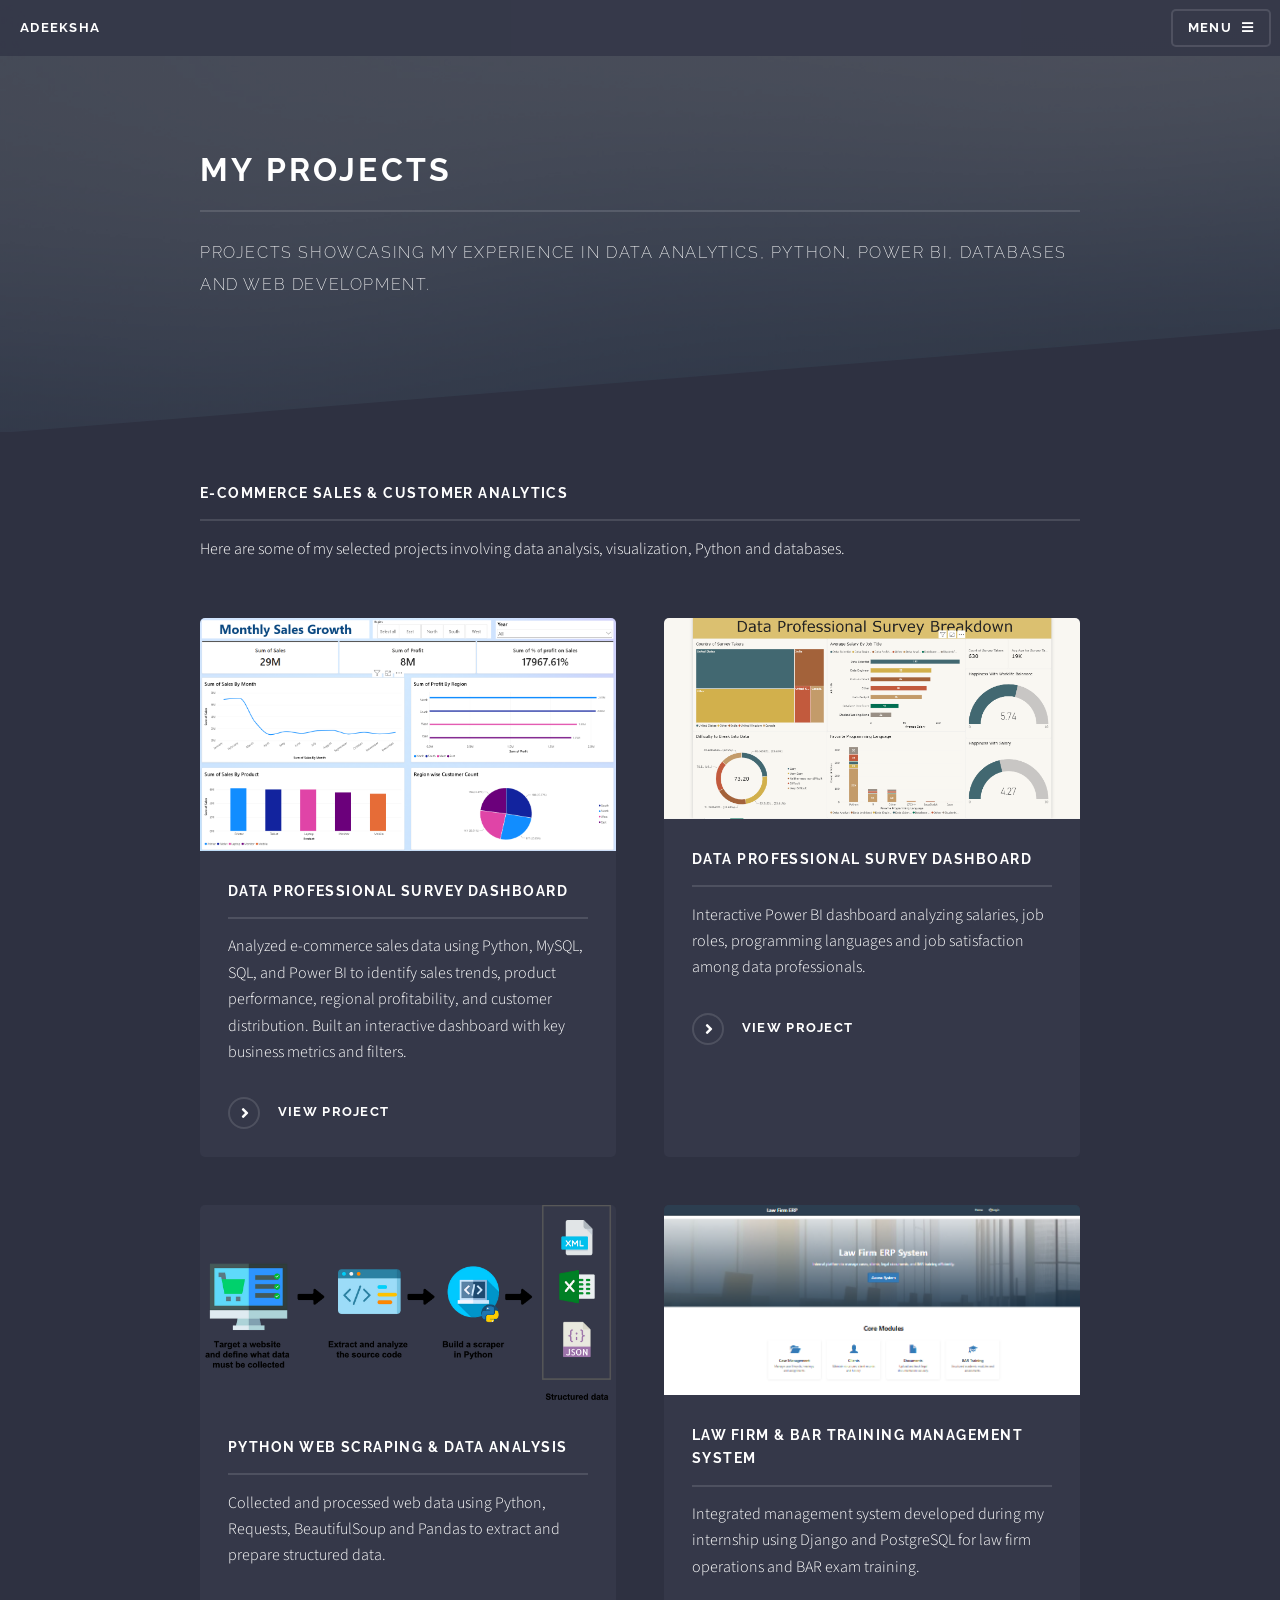
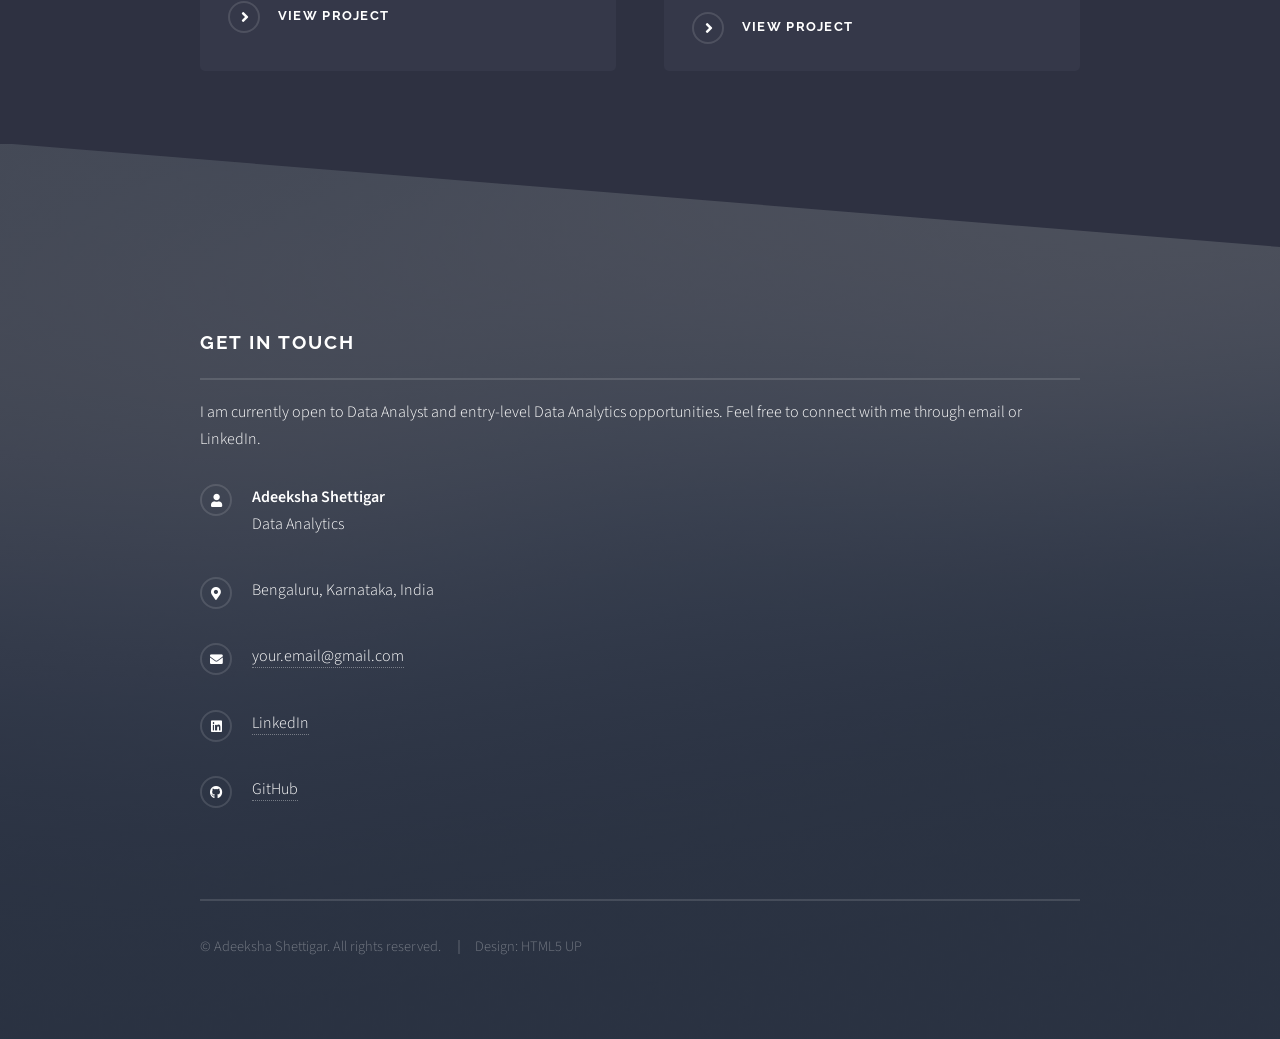
==== commit 79df45d1: "Updated portfolio projects" ====
--- a/projects.html
+++ b/projects.html
@@ -73,7 +73,7 @@
 
 					<div class="inner">
 
-						<h3 class="major">Data Analytics Projects</h3>
+						<h3 class="major">E-Commerce Sales & Customer Analytics</h3>
 
 						<p>
 							Here are some of my selected projects involving
@@ -84,7 +84,34 @@
 						<!-- Project Cards -->
 						<section class="features">
 
-
+							<!-- Project 0 -->
+							<article>
+
+								<a href="#" class="image">
+									<img
+										src="images/sales.png"
+										alt="E-Commerce Sales & Customer Analytics"
+									/>
+								</a>
+
+								<h3 class="major">
+									Data Professional Survey Dashboard
+								</h3>
+
+								<p>
+									Analyzed e-commerce sales data using Python, MySQL, SQL, and Power BI to identify sales trends, product performance, regional profitability, and customer distribution. 
+									Built an interactive dashboard with key business metrics and filters.
+								</p>
+
+								<a
+									href="https://github.com/adeeksha0694/data-professional-survey-powerbi.git`"
+									target="_blank"
+									class="special">
+									View Project
+								</a>
+
+							</article>
+							
 							<!-- Project 1 -->
 							<article>
 
@@ -106,7 +133,7 @@
 								</p>
 
 								<a
-									href="https://github.com/adeeksha0694/data-professional-survey-powerbi.git"
+									href="https://github.com/adeeksha0694/data-professional-survey-powerbi.git`"
 									target="_blank"
 									class="special">
 									View Project
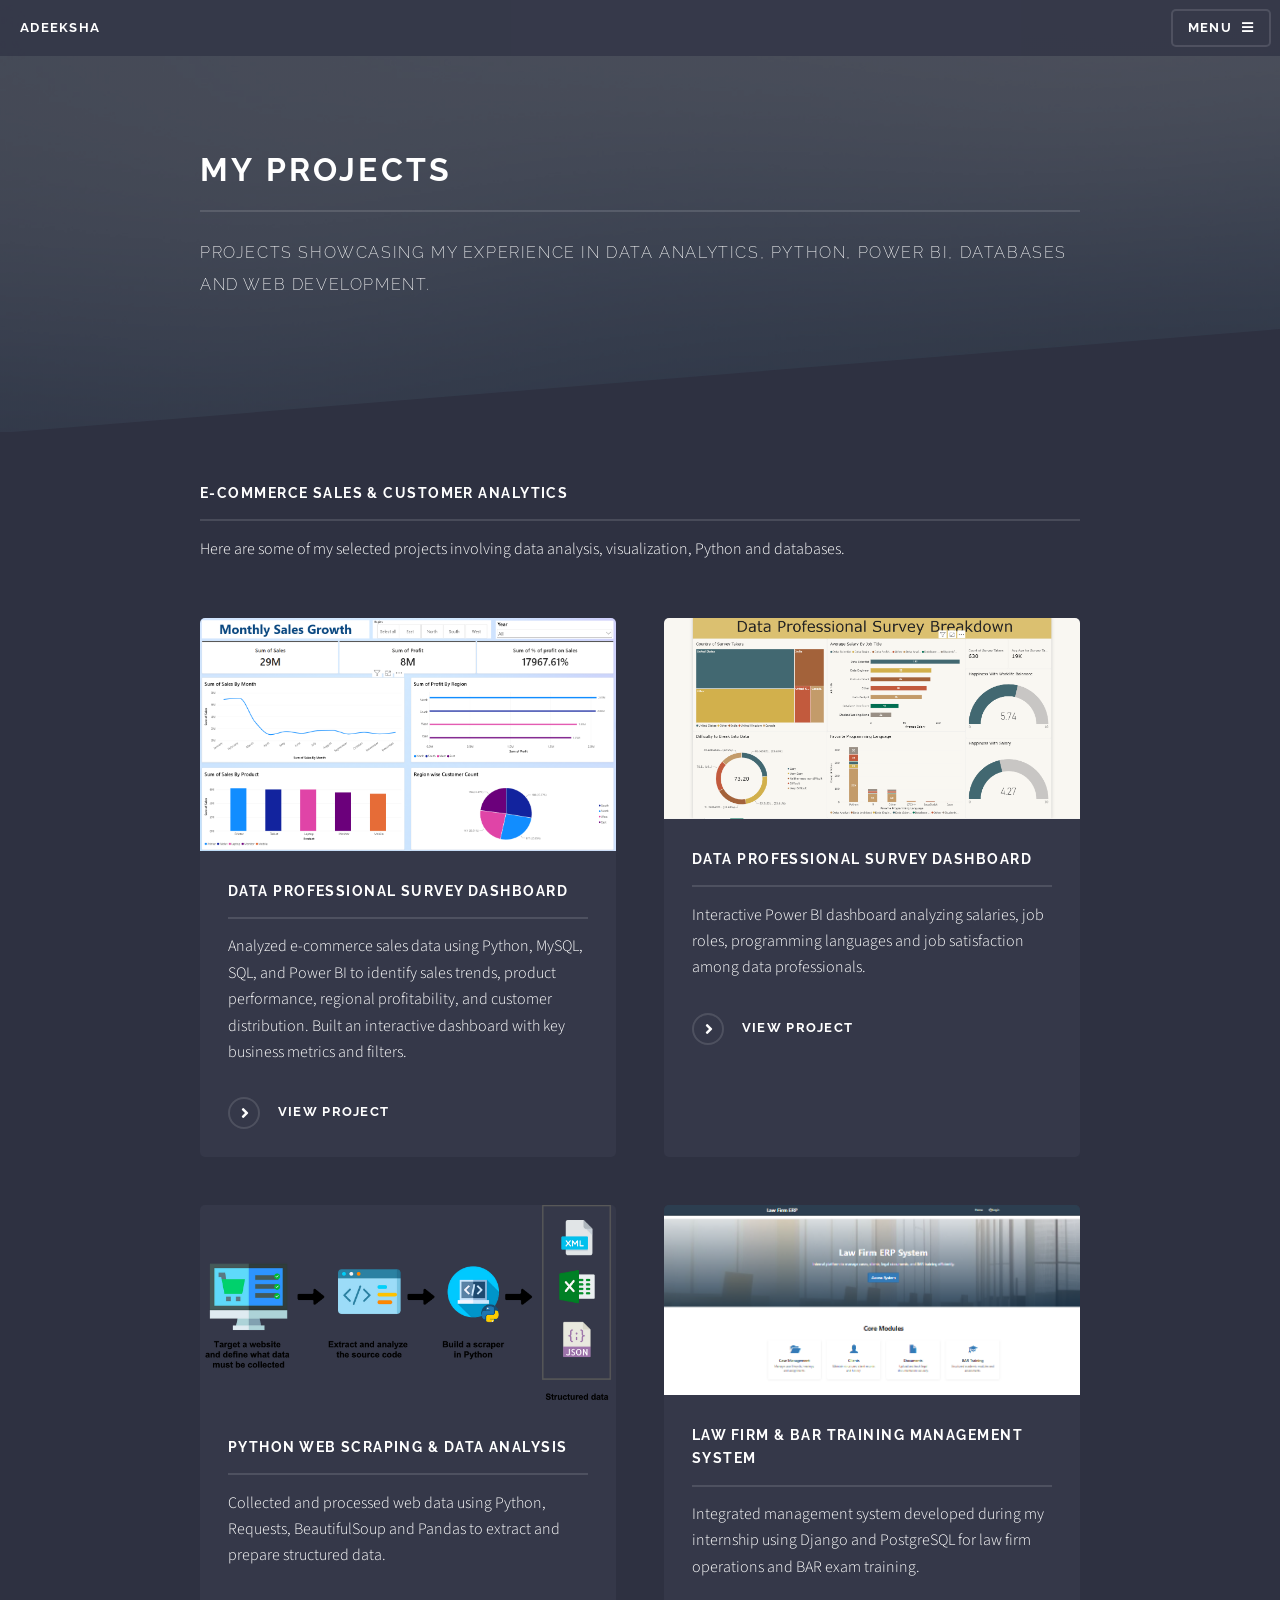
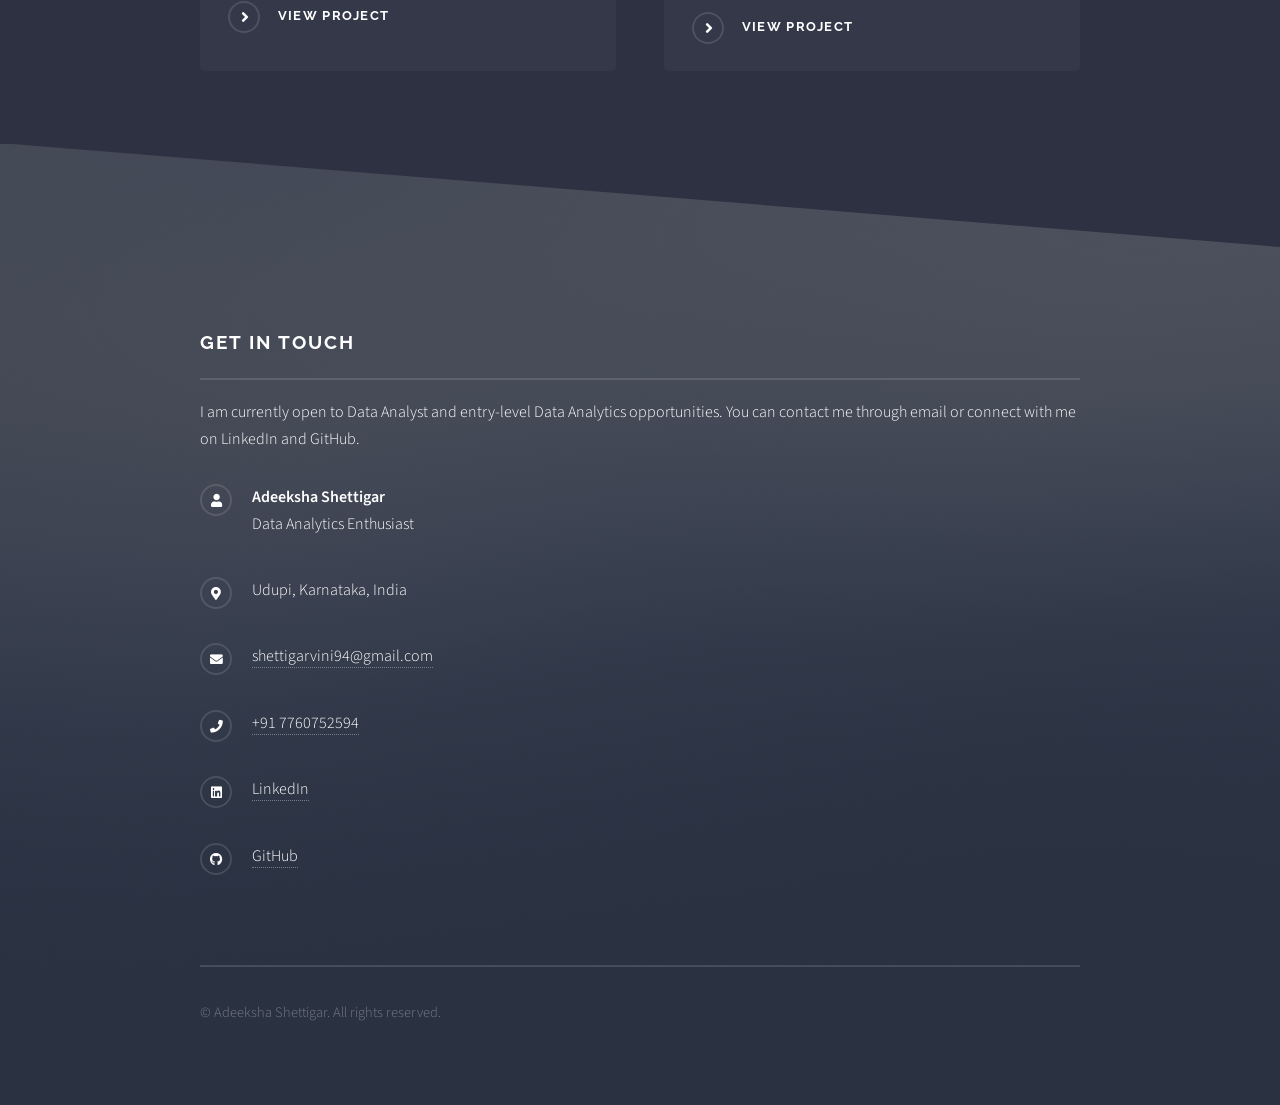
==== commit d84595d8: "Updated portfolio" ====
--- a/projects.html
+++ b/projects.html
@@ -213,61 +213,54 @@
 
 			<!-- Footer -->
 			<section id="footer">
-
 				<div class="inner">
-
 					<h2 class="major">Get in Touch</h2>
 
 					<p>
-						I am currently open to Data Analyst and entry-level
-						Data Analytics opportunities. Feel free to connect
-						with me through email or LinkedIn.
+						I am currently open to Data Analyst and entry-level Data Analytics
+						opportunities. You can contact me through email or connect with me
+						on LinkedIn and GitHub.
 					</p>
 
 					<ul class="contact">
-
 						<li class="icon solid fa-user">
 							<strong>Adeeksha Shettigar</strong><br />
-							Data Analytics
+							Data Analytics Enthusiast
 						</li>
 
 						<li class="icon solid fa-map-marker-alt">
-							Bengaluru, Karnataka, India
+							Udupi, Karnataka, India
 						</li>
 
 						<li class="icon solid fa-envelope">
 							<a href="mailto:your.email@gmail.com">
-								your.email@gmail.com
+								shettigarvini94@gmail.com
+							</a>
+						</li>
+
+						<li class="icon solid fa-phone">
+							<a href="tel:+91XXXXXXXXXX">
+								+91 7760752594
 							</a>
 						</li>
 
 						<li class="icon brands fa-linkedin">
-							<a href="YOUR_LINKEDIN_URL" target="_blank">
+							<a href="https://www.linkedin.com/in/adeeksha0694/" target="_blank">
 								LinkedIn
 							</a>
 						</li>
 
 						<li class="icon brands fa-github">
-							<a href="https://github.com/adeeksha0694"
-							   target="_blank">
+							<a href="https://github.com/adeeksha0694" target="_blank">
 								GitHub
 							</a>
 						</li>
-
 					</ul>
 
 					<ul class="copyright">
-						<li>
-							&copy; Adeeksha Shettigar. All rights reserved.
-						</li>
-
-						<li>
-							Design: HTML5 UP
-						</li>
+						<li>&copy; Adeeksha Shettigar. All rights reserved.</li>
 					</ul>
-
 				</div>
-
 			</section>
 
 		</div>
